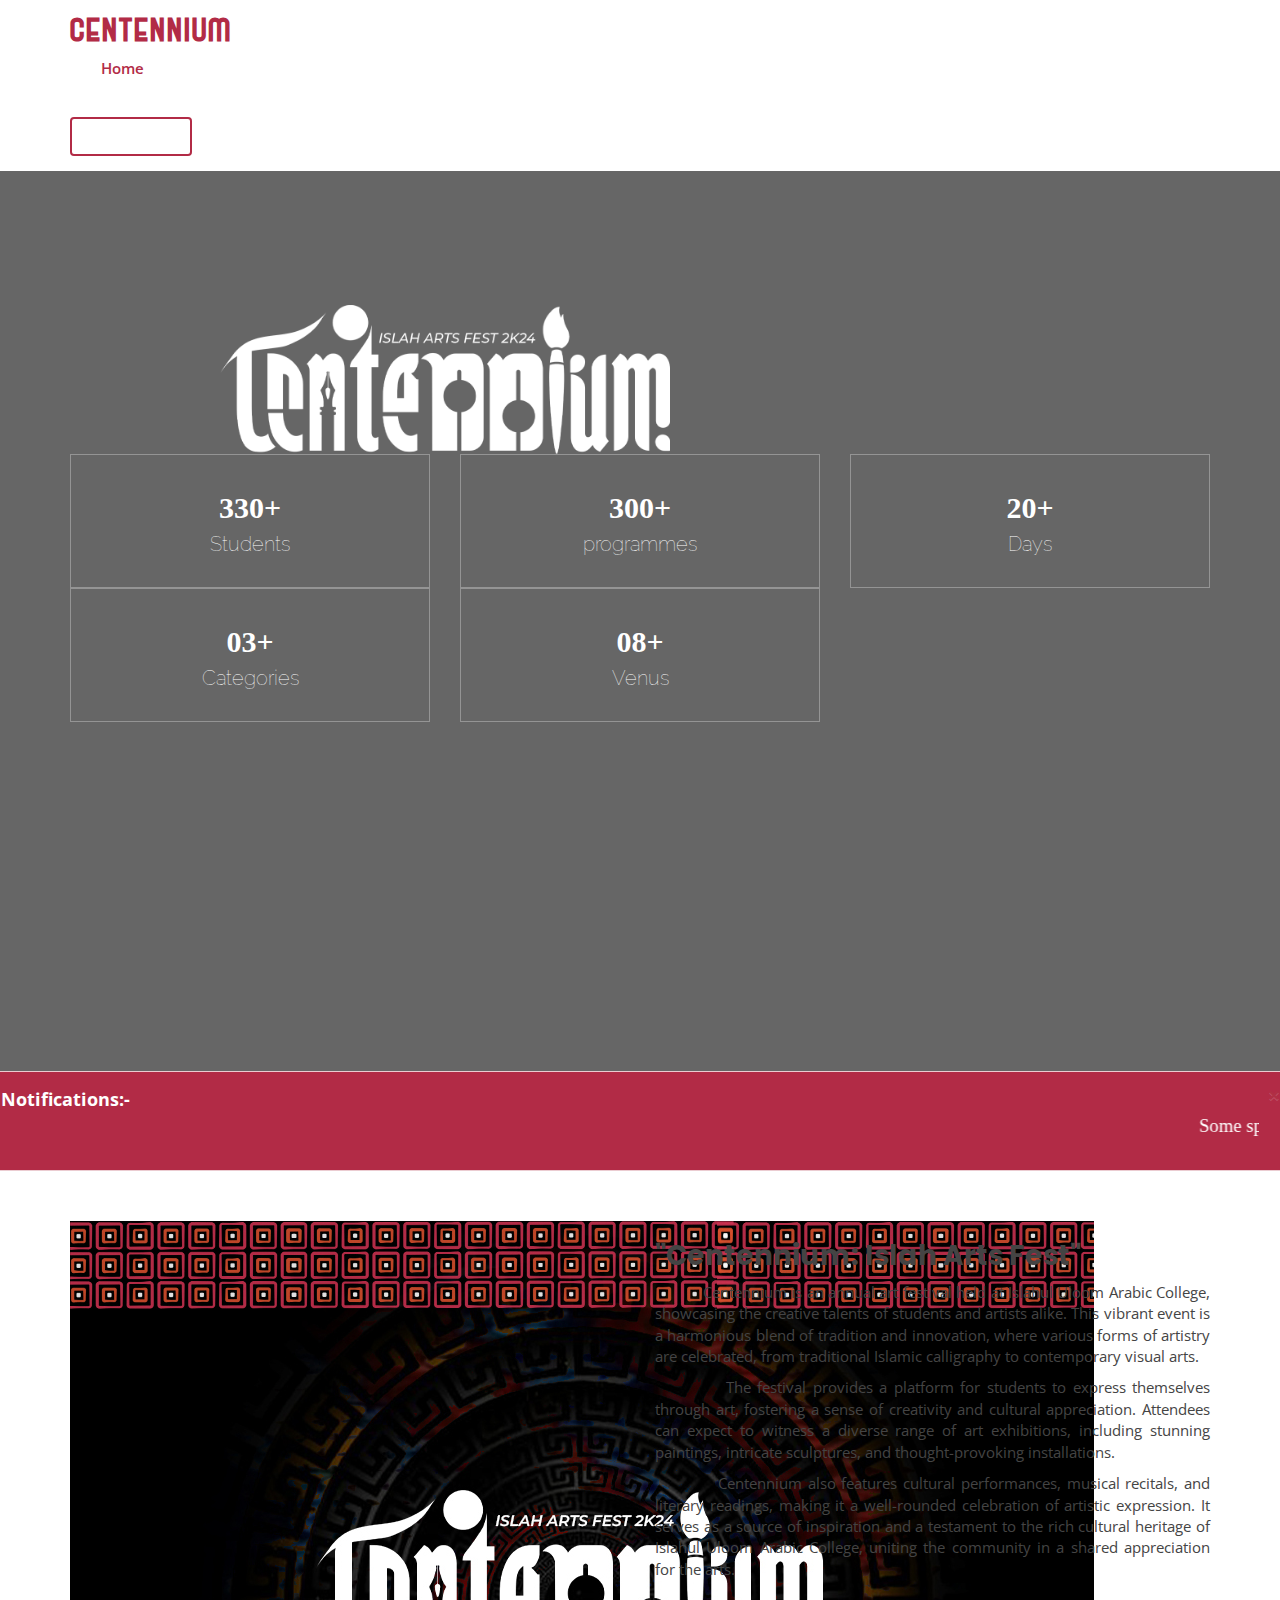
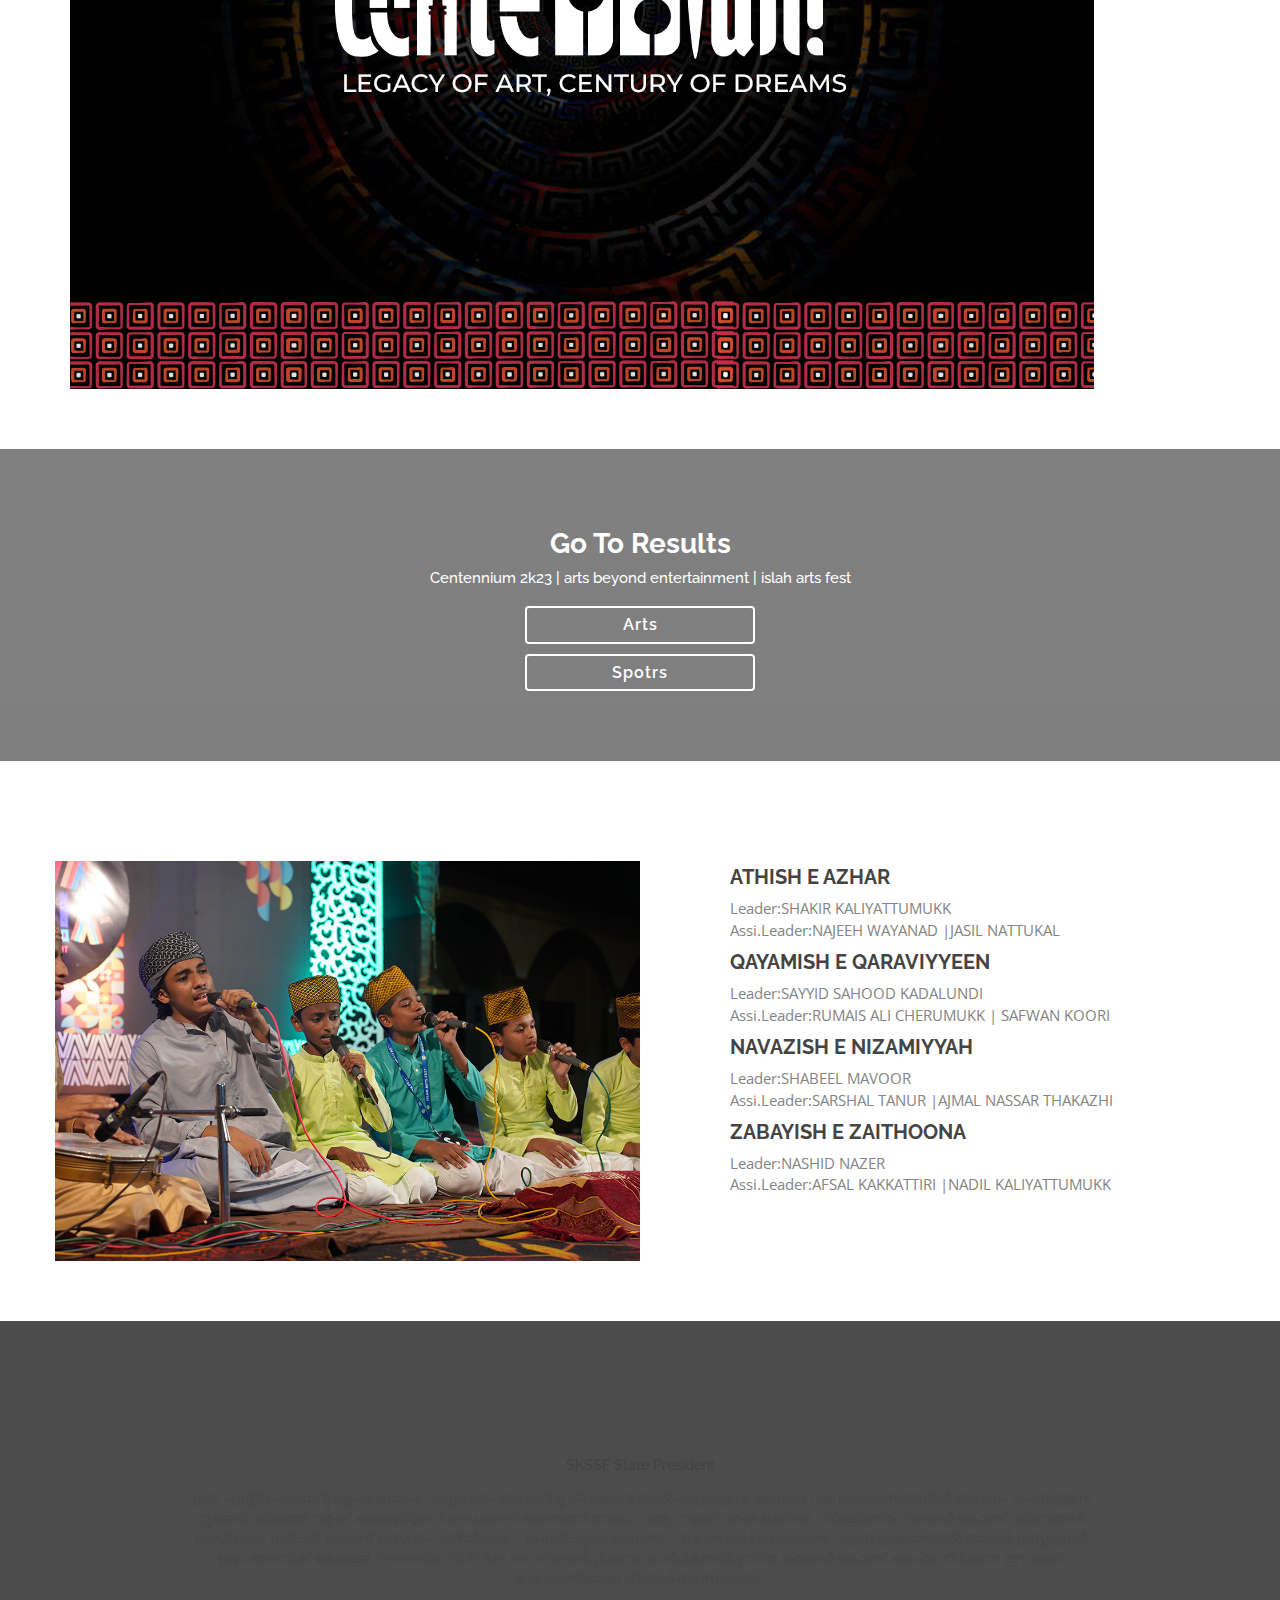
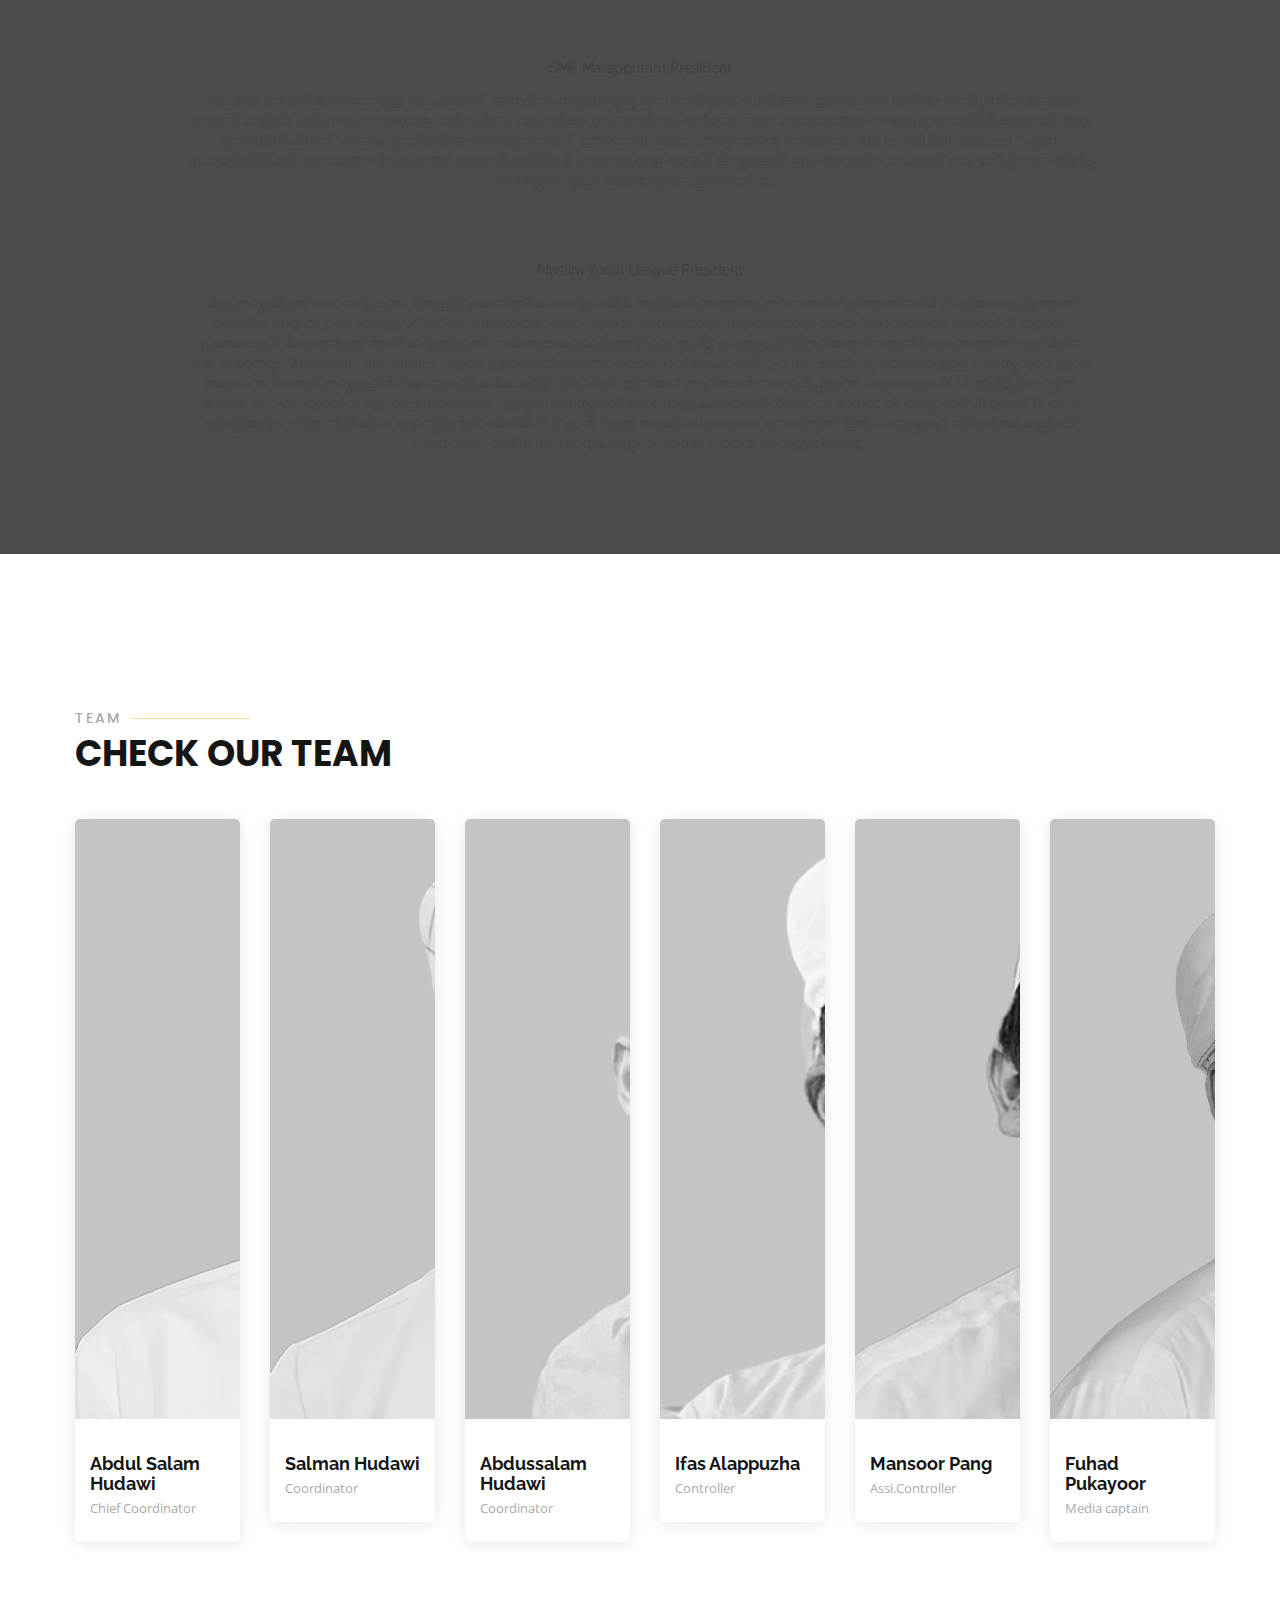
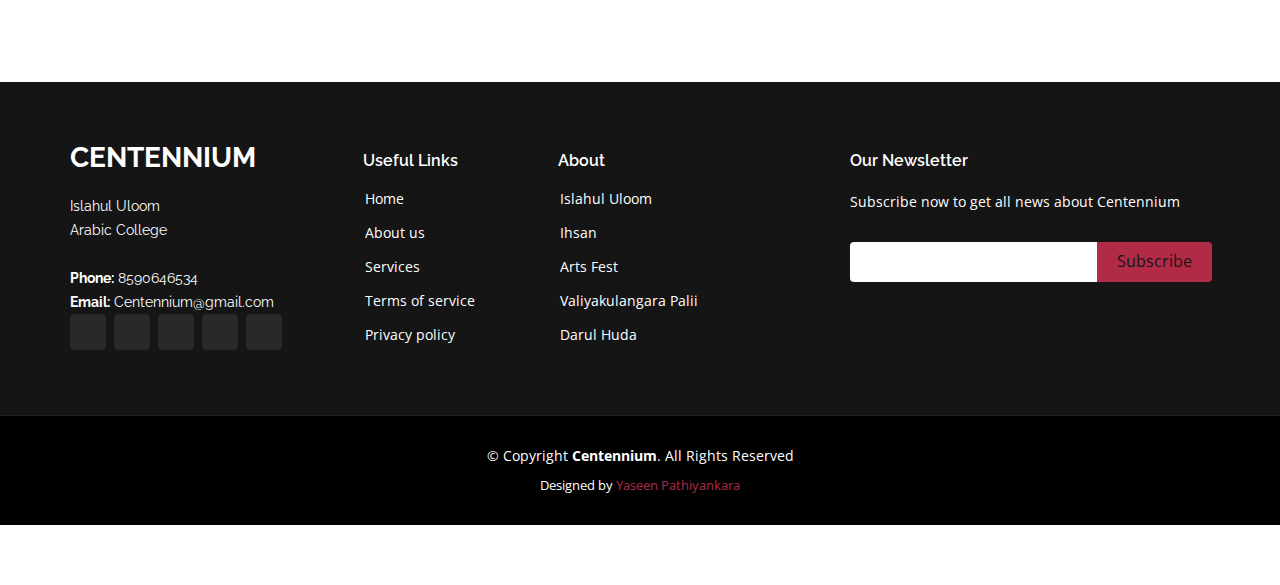
==== index.html @ eb78fa75 "1st" ====
<!DOCTYPE html>
<html lang="en">

<head>
  <meta charset="utf-8">
  <meta content="width=device-width, initial-scale=1.0" name="viewport">

  <title>Centennium 2k24</title>
  <meta content="" name="description">
  <meta content="" name="keywords">

  <!-- Favicons -->
  <link href="icon/logo.png" rel="icon">
  <link href="assets/img/apple-touch-icon.png" rel="apple-touch-icon">

  <!-- Google Fonts -->
  <link href="https://fonts.googleapis.com/css?family=Open+Sans:300,300i,400,400i,600,600i,700,700i|Raleway:300,300i,400,400i,500,500i,600,600i,700,700i|Poppins:300,300i,400,400i,500,500i,600,600i,700,700i" rel="stylesheet">

  <!-- Vendor CSS Files -->
  <link href="assets/vendor/aos/aos.css" rel="stylesheet">
  <link href="assets/vendor/bootstrap/css/bootstrap.min.css" rel="stylesheet">
  <link href="assets/vendor/bootstrap-icons/bootstrap-icons.css" rel="stylesheet">
  <link href="assets/vendor/boxicons/css/boxicons.min.css" rel="stylesheet">
  <link href="assets/vendor/glightbox/css/glightbox.min.css" rel="stylesheet">
  <link href="assets/vendor/remixicon/remixicon.css" rel="stylesheet">
  <link href="assets/vendor/swiper/swiper-bundle.min.css" rel="stylesheet">
  <link href="//netdna.bootstrapcdn.com/bootstrap/3.2.0/css/bootstrap.min.css" rel="stylesheet" id="bootstrap-css">

  <!-- Template Main CSS File -->
  <link href="assets/css/style.css" rel="stylesheet">



    <!-- Favicons -->
    <link href="icon/logo.png" rel="icon">
    <link href="assets/img/apple-touch-icon.png" rel="apple-touch-icon">
  
    <!-- Google Fonts -->
    <link href="https://fonts.googleapis.com/css?family=Open+Sans:300,300i,400,400i,600,600i,700,700i|Raleway:300,300i,400,400i,500,500i,600,600i,700,700i|Poppins:300,300i,400,400i,500,500i,600,600i,700,700i" rel="stylesheet">
  
    <!-- Vendor CSS Files -->
    <link href="assets/vendor/aos/aos.css" rel="stylesheet">
    <link href="assets/vendor/bootstrap/css/bootstrap.min.css" rel="stylesheet">
    <link href="assets/vendor/bootstrap-icons/bootstrap-icons.css" rel="stylesheet">
    <link href="assets/vendor/boxicons/css/boxicons.min.css" rel="stylesheet">
    <link href="assets/vendor/glightbox/css/glightbox.min.css" rel="stylesheet">
    <link href="assets/vendor/remixicon/remixicon.css" rel="stylesheet">
    <link href="assets/vendor/swiper/swiper-bundle.min.css" rel="stylesheet">
  
    <!-- Template Main CSS File -->
    <link href="assets/css/style.css" rel="stylesheet">



 

  <!-- =======================================================
  * Template Name: Gp
  * Updated: Sep 18 2023 with Bootstrap v5.3.2
  * Template URL: https://bootstrapmade.com/gp-free-multipurpose-html-bootstrap-template/
  * Author: BootstrapMade.com
  * License: https://bootstrapmade.com/license/
  ======================================================== -->
</head>

<body>

  <!-- ======= Header ======= -->
  <header id="header" class="fixed-top ">
    <div class="container d-flex align-items-center justify-content-lg-between">

      <h1 class="logo me-auto me-lg-0"><a href="index.html">centennium<span></span></a></h1>
      <!-- Uncomment below if you prefer to use an image logo -->
      <!-- <a href="index.html" class="logo me-auto me-lg-0"><img src="assets/img/logo.png" alt="" class="img-fluid"></a>-->

      <nav id="navbar" class="navbar order-last order-lg-0">
        <ul>
          <li><a class="nav-link scrollto active" href="#hero">Home</a></li>
          <li><a class="nav-link scrollto" href="#about">About</a></li>
          <li><a class="nav-link scrollto "  href="">Gallery</a></li><!-- ======= gallery for/index.html ======= -->
          <li><a class="nav-link scrollto" href="">News</a></li><!-- ======= news.html ======= -->
          <li class="dropdown"><a href="#"><span>Documents</span> <i class="bi bi-chevron-down"></i></a>
            <ul>
              
              <li><a href="doc/ISLAH ARTS FEST BY LAW 2023.pdf" download="">ISLAH ARTS FEST BY LAW</a></li>
              <li><a href="doc/ISLAH ARTS FEST CONCEPT NOTE 636.pdf" download="">ISLAH ARTS FEST CONCEPT NOTE</a></li>
              <li><a href="doc/BIDAYA FINAL PROGRAMME.pdf" download="">BIDAYA FINAL PROGRAMME</a></li>
              <li><a href="doc/UOOLA FINAL PROGRAMME.pdf" download="">UOOLA FINAL PROGRAMME</a></li>
              <li><a href="doc/THANIYA FINAL PROGRAMME.pdf" download="">THANIYA FINAL PROGRAMME</a></li>
              <li><a href="doc/ALIYA FINAL PROGRAMME.pdf" download="">ALIYA FINAL PROGRAMME</a></li>
              <li><a href="doc/REGISTRATION.pdf" download="">REGISTRATION</a></li>
              <li><a href="doc/KULLIYYA.pdf" download="">KULLIYYA</a></li>
              <li><a href="doc/GROUP GATHERING TIME .pdf" download="">GROUP GATHERING TIME</a></li>
              <li><a href="doc/TIMELINE.pdf" download="">TIMELINE</a></li>
              <li><a href="doc/ITEM TOPICS.pdf" download="">ITEM TOPICS</a></li>
              <li><a href="doc/NON STAGE FINAL.pdf" download="">NON STAGE FINAL</a></li>
            </ul>
          </li>
          <li><a class="nav-link scrollto" href="status.html">Status video</a></li><!-- ======= status.html ======= -->
        </ul>
        <i class="bi bi-list mobile-nav-toggle"></i>
      </nav><!-- .navbar -->

      <a href="https://youtube.com/@Ihsaniuac?si=2oRaqIThjmjbIt4H" class="get-started-btn scrollto">Go To Live</a>

    
    </div>
  </header><!-- End Header -->

  <!-- ======= Hero Section ======= -->
  <section id="hero" class="d-flex align-items-center justify-content-center">
    <div class="container" data-aos="fade-up">

      <div class="row justify-content-center" data-aos="fade-up" data-aos-delay="150">
        <div class="col-xl-6 col-lg-8 col-xl-8">
          <img style="width: 60%;" src="icon/flag white.png" alt="">
        </div>
      </div>

      <div class="row gy-4 mt-5 justify-content-center" data-aos="zoom-in" data-aos-delay="250">
        <div class="col-xl-2 col-md-4">
          <div class="icon-box">
            <i class="ri-database-2-line"></i>
            <h2><a href="">330+ </a></h2>
            <h3><a href="">Students</a></h3>
          </div>
        </div>
        
        <div class="col-xl-2 col-md-4">
          <div class="icon-box">
            <i class="ri-bar-chart-box-line"></i>
            <h2><a href="">300+ </a></h2>
            <h3><a href="">programmes</a></h3>
          </div>
        </div>
        <div class="col-xl-2 col-md-4">
          <div class="icon-box">
            <i class="ri-calendar-todo-line"></i>
            <h2><a href="">20+ </a></h2>
            <h3><a href="">Days</a></h3>
          </div>
        </div>
        <div class="col-xl-2 col-md-4">
          <div class="icon-box">
            <i class="ri-paint-brush-line"></i>
            <h2><a href="">03+ </a></h2>
            <h3><a href="">Categories</a></h3>
          </div>
        </div>
        
        <div class="col-xl-2 col-md-4">
          <div class="icon-box">
            <i class="ri-store-line"></i>
            <h2><a href="">08+ </a></h2>
            <h3><a href="">Venus</a></h3>
          </div>
        </div>

      </div>
      

    </div>
  </section><!-- End Hero -->

  <div class="containr">
    <div class="row" style="height: 90px;">
    <div class="alert alert-danger alert-dismissible" role="alert" style="background-color: #b22b46;height: 100px;">
    <button type="button" onclick="this.parentNode.parentNode.removeChild(this.parentNode);" class="close" data-dismiss="alert"><span aria-hidden="true">×</span><span class="sr-only">Close</span></button>
    <strong style="color: #fff; font-size: 18px;"><i class="fa fa-warning"></i>Notifications:-</strong>
     <marquee><p style="font-family: mon; font-size: 14pt;color: #fff;">Some sports programme results are published. &nbsp;&nbsp;&nbsp;&nbsp;&nbsp;&nbsp;&nbsp;&nbsp;&nbsp;&nbsp;&nbsp;&nbsp;&nbsp;&nbsp;&nbsp;Registered programs updated. Reregistration Link will get soon!</p></marquee>
  </div>
    </div>
  </div>







    <!-- ======= About Section ======= -->
    
    <section id="about" class="about">
      <div class="container" data-aos="fade-up">

        <div class="row">
          <div class="col-lg-6 order-1 order-lg-2" data-aos="fade-left" data-aos-delay="100">
            <img src="assets/img/about.jpg" class="img-fluid" alt="">
          </div>
          <div class="col-lg-6 pt-4 pt-lg-0 order-2 order-lg-1 content" data-aos="fade-right" data-aos-delay="100">
            <h3>"Centennium: islah arts fest"</h3>
            <p class="caab">&nbsp;&nbsp;&nbsp;&nbsp;&nbsp;&nbsp;&nbsp;&nbsp;&nbsp;&nbsp;&nbsp;Centennium is an annual art festival held at Islahul Uloom Arabic College, showcasing the creative talents of students and artists alike. This vibrant event is a harmonious blend of tradition and innovation, where various forms of artistry are celebrated, from traditional Islamic calligraphy to contemporary visual arts.</p>
            <p class="caab">&nbsp;&nbsp;&nbsp;&nbsp;&nbsp;&nbsp;&nbsp;&nbsp;&nbsp;&nbsp;&nbsp;The festival provides a platform for students to express themselves through art, fostering a sense of creativity and cultural appreciation. Attendees can expect to witness a diverse range of art exhibitions, including stunning paintings, intricate sculptures, and thought-provoking installations.</p>
            <p class="caab">&nbsp;&nbsp;&nbsp;&nbsp;&nbsp;&nbsp;&nbsp;&nbsp;&nbsp;&nbsp;&nbsp;Centennium also features cultural performances, musical recitals, and literary readings, making it a well-rounded celebration of artistic expression. It serves as a source of inspiration and a testament to the rich cultural heritage of Islahul Uloom Arabic College, uniting the community in a shared appreciation for the arts.





            </p>
          </div>
        </div>

      </div>
    </section><!-- End About Section -->

    <!-- ======= Cta Section ======= -->
    <section id="cta" class="cta">
      <div class="container" data-aos="zoom-in">

        <div class="text-center">
          <h3>Go To Results</h3>
          <h6 style="font-size: 15px;color: #fff;"> Centennium 2k23 | arts beyond entertainment | islah arts fest</p>
         <a href="" class="cta-btn" style="width: 230px;">arts</a><!-- ======= art.html ======= -->
         <br>
         <a href="" class="cta-btn"style="width: 230px;">spotrs</a><!-- ======= sports.html ======= -->

         
        </div>

      </div>
    </section><!-- End Cta Section -->

    

    <!-- ======= Features Section ======= -->
    <section id="features" class="features">
      <div class="container" data-aos="fade-up">

        <div class="row">
          <div class="image col-lg-6" style='background-image: url("assets/img/features.jpg");' data-aos="fade-right"></div>
          <div class="col-lg-6" data-aos="fade-left" data-aos-delay="100">
            <div class="icon-box mt-5 mt-lg-0" data-aos="zoom-in" data-aos-delay="150">
              <i class="bx bx-cube-alt"></i>
              <h4>ATHISH E AZHAR </h4>
              <p>Leader:SHAKIR KALIYATTUMUKK 
                <br>
                Assi.Leader:NAJEEH WAYANAD |JASIL NATTUKAL
              </p>
            </div>
            <div class="icon-box mt-5" data-aos="zoom-in" data-aos-delay="150">
              <i class="bx bx-cube-alt"></i>
              <h4>QAYAMISH E QARAVIYYEEN
              </h4>
              <p>Leader:SAYYID SAHOOD KADALUNDI
                <br>
                Assi.Leader:RUMAIS ALI CHERUMUKK  | SAFWAN KOORI
              </p>
            </div>
            <div class="icon-box mt-5" data-aos="zoom-in" data-aos-delay="150">
              <i class="bx bx-cube-alt"></i>
              <h4>NAVAZISH E NIZAMIYYAH</h4>
              <p>Leader:SHABEEL MAVOOR 
                <br>
                Assi.Leader:SARSHAL TANUR  |AJMAL NASSAR THAKAZHI
              </p>
            </div>
            <div class="icon-box mt-5" data-aos="zoom-in" data-aos-delay="150">
              <i class="bx bx-cube-alt"></i>
              <h4> ZABAYISH E ZAITHOONA 
              </h4>
              <p>Leader:NASHID NAZER 
                <br>
                Assi.Leader:AFSAL KAKKATTIRI  |NADIL KALIYATTUMUKK
              </p>
            </div>
          </div>
        </div>

      </div>
    </section><!-- End Features Section -->

  

  

   
    <section id="testimonials" class="testimonials">
      <div class="container" data-aos="zoom-in">

        <div class="testimonials-slider swiper" data-aos="fade-up" data-aos-delay="100">
          <div class="swiper-wrapper">

            <div class="swiper-slide">
              <div class="testimonial-item">
                <img src="assets/img/testimonials/testimonials-1.jpg" class="testimonial-img" alt="">
                <h3>Panakkad Sayyid Hameedali Shihab Thangal</h3>
                <h4>SKSSF State President</h4>
                <p class="qqq">
                  <i class="bx bxs-quote-alt-left quote-icon-left qqq"></i>
                  ഇത് എൻ്റർടൈന്മെൻ്റുകളുടെ ലോകം. എല്ലാവരും ആസ്വദിച്ചു ജീവിക്കാൻ 
                  താൽപര്യപ്പെടുന്നു. കേവലം വിനോദാഭാസങ്ങളിൽ ആനന്ദം കണ്ടെത്തുന്ന 
                  ന്യൂജെൻ കാലത്ത് നമുക്ക് കലകളിലൂടെ Entertainment കണ്ടെത്തിയാലോ. 
                  വരൂ, നമുക്ക് വാക്കു കൊണ്ട് . വാളോങ്ങാം, വരകൾ കൊണ്ട് വർണങ്ങൾ 
                  പെയ്യിക്കാം, വരികൾ കൊണ്ട് വസന്തം വിരിയിക്കാം.... ലഹരികളുടെ കാലത്ത്, 
                  "Arts beyond Entertainment" എന്ന പ്രമേയത്തിൽ താനൂർ ഇസ്ലാഹുൽ ഉലൂം അറബിക് 
                  കോളേജ് 'Centennium 2K23 Arts fest' സംഘടിപ്പിക്കുന്നു. ധാർമികതയിലൂന്നിയ കലകൾ 
                  കൊണ്ട് കലഹം തീർക്കുന്ന ഈ കലാ മാമാങ്കത്തിലേക്കു  നിങ്ങൾക്കും സ്വാഗതം



                  <i class="bx bxs-quote-alt-right quote-icon-right"></i>
                </p>
              </div>
            </div><!-- End testimonial item -->

            <div class="swiper-slide">
              <div class="testimonial-item">
                <img src="assets/img/testimonials/testimonials-2.jpg" class="testimonial-img" alt="">
                <h3>Panakkad Sayyid Rasheedali Shihab Thangal</h3>
                <h4>SMF Malappuram President</h4>
                <p class="qqq">
                  <i class="bx bxs-quote-alt-left quote-icon-left qqq"></i>
                   കലകൾ അധാർമികതയോടുള്ള കലഹമാണ്. അനുദിനം
                   സമൂഹം മൂല്യച്യുതി നേരിട്ടുകൊണ്ടിരിക്കുന്ന ഇക്കാലത്ത് ധാർമികതയിലൂന്നിയ 
                   കലകൾ കൊണ്ട് മാത്രമേ പരിഹാരം സാധ്യമാകൂ.
വരികൾക്കും വരകൾക്കും വാക്കുകൾക്കും തനിമയും സദാചാരമൂല്യങ്ങളും നഷ്ടപ്പെട്ടു കൊണ്ടിരിക്കുമ്പോൾ 
അവ പുനരുജീവിപ്പിക്കൽ  കാലഘട്ടത്തിന്റെ അനിവാര്യതയാണ്. 
ഈയൊരു ചരിത്ര ദൗത്യത്തിന്റെ ഭാഗമായി, “Arts beyond Entertainiment “ എന്ന പ്രമേയത്തിൽ 
 മത വൈജ്ഞാനിക രംഗത്ത് നൂറു വർഷത്തിന്റെ പാരമ്പര്യമുള്ള താനൂർ ഇസ്ലാഹുൽ ഉലൂം അറബിക് 
 കോളേജ് സംഘടിപ്പിക്കുന്ന  ആർട്സ്‌ ഫെസ്റ്റിന്
എല്ലാ വിധ ഭാവുകങ്ങളും നേരുന്നു...



                  <i class="bx bxs-quote-alt-right quote-icon-right"></i>
                </p>
              </div>
            </div><!-- End testimonial item -->

            <div class="swiper-slide">
              <div class="testimonial-item">
                <img src="assets/img/testimonials/testimonials-3.jpg" class="testimonial-img" alt="">
                <h3>Panakkad Sayyid Munavvarali Shihab Thangal</h3>
                <h4>Muslim Youth League President</h4>
                <p class="qqq">
                  <i class="bx bxs-quote-alt-left quote-icon-left qqq"></i>
                  കല ഇസ്ലാമിന്റെ സൗന്ദര്യമാണ്. മതപ്രബോധനത്തിനും 
                  സാമുദായിക സമുദ്ധാരണത്തിനും ഈ സൗന്ദര്യത്തെ നന്നായി 
                  ഉപയോഗപ്പെടുത്താൻ പണ്ഡിത സമൂഹം ഉണർന്നു പ്രവർത്തിക്കേണ്ട 
                  സമയമാണിത്. പുതിയ കാലത്തോടും സമൂഹത്തോടും സംവദിക്കാനുതകുന്ന 
                  തലത്തിൽ വളർന്ന പ്രബോധകർ കാലത്തിന്റെ അനിവാര്യതയാണ്. സമന്വയ 
                  കലാലയങ്ങളിലെ ആർട്സ് ഫെസ്റ്റുകൾ ഈയൊരു ദൗത്യനിർവഹണത്തിൽ വഹിക്കുന്ന 
                  പങ്ക് ചെറുതല്ല. "Arts beyond entertainment" എന്ന പ്രമേയത്തിൽ, 
                  മത വൈജ്ഞാനിക രംഗത്ത് നൂറു വർഷത്തിന്റെ പാരമ്പര്യമുള്ള, 
                  സമസ്തയുടെ പ്രഥമ സ്ഥാപനം താനൂർ ഇസ്ലാഹുൽ ഉലൂം അറബിക് കോളേജ് 
                  വിദ്യാർഥി യൂണിയൻ ഇഹ്സാൻ സംഘടിപ്പിക്കുന്ന Centennium-2K23 ആർട്സ് 
                  ഫെസ്റ്റിന് കാലിക സാഹചര്യത്തിൽ ഏറെ പ്രസക്തിയുണ്ട്. പ്രസ്തുത ഫെസ്റ്റിൻ്റെ 
                  ലോഗോ പ്രകാശനത്തിൽ ഞാനും ഭാഗമായി. ഒക്ടോബർ 20 മുതൽ 26 വരെ 
                  ഒരാഴ്ചയോളം നീണ്ടു നിൽക്കുന്ന ഫെസ്റ്റിൻ്റെ ഭാഗമായി 25 ബുധൻ ഉച്ചയ്ക്ക് നടക്കുന്ന 
                  Interaction സെഷനിൽ ഇൻശാ അല്ലാഹ് വിദ്യാർത്ഥികളുമായി സംവദിക്കും.
സർവ വിധ ഭാവുകങ്ങളും നേരുന്നു..
നാഥൻ അനുഗ്രഹിക്കട്ടെ,



                  <i class="bx bxs-quote-alt-right quote-icon-right"></i>
                </p>
              </div>
            </div><!-- End testimonial item -->

            
          </div>
          <div class="swiper-pagination"></div>
        </div>

      </div>
    </section><!-- End Testimonials Section -->

    <!-- ======= Team Section ======= -->
    <section id="team" class="team">
      <div class="container" data-aos="fade-up">

        <div class="section-title">
          <h2>Team</h2>
          <p>Check our Team</p>
        </div>

        <div class="row">

          <div class="col-lg-2 col-md-6 d-flex align-items-stretch">
            <div class="member" data-aos="fade-up" data-aos-delay="100">
              <div class="member-img">
                <img src="assets/img/team/team-1.jpg" class="img-fluid" alt="">
                <div class="social">
                  <a href="https://wa.me/+917558046547"><i class="bi bi-whatsapp"></i></a>
                  <a href="https://www.facebook.com/noufal.kodithodikha"><i class="bi bi-facebook"></i></a>
                  
                </div>
              </div>
              <div class="member-info">
                <h4>Abdul Salam Hudawi</h4>
                <span>Chief Coordinator</span>
              </div>
            </div>
          </div>

          <div class="col-lg-2 col-md-6 d-flex align-items-stretch">
            <div class="member" data-aos="fade-up" data-aos-delay="200">
              <div class="member-img">
                <img src="assets/img/team/team-2.jpg" class="img-fluid" alt="">
                <div class="social">
                  <a href="https://wa.me/+9198957 86166"><i class="bi bi-whatsapp"></i></a>
                  <a href=""><i class="bi bi-facebook"></i></a>
                 
                </div>
              </div>
              <div class="member-info">
                <h4>Salman Hudawi</h4>
                <span>Coordinator</span>
              </div>
            </div>
          </div>

          <div class="col-lg-2 col-md-6 d-flex align-items-stretch">
            <div class="member" data-aos="fade-up" data-aos-delay="300">
              <div class="member-img">
                <img src="assets/img/team/team-3.jpg" class="img-fluid" alt="">
                <div class="social">
                  <a href="https://wa.me/+9190725 19548"><i class="bi bi-whatsapp"></i></a>
                  <a href=""><i class="bi bi-facebook"></i></a>
                  
                </div>
              </div>
              <div class="member-info">
                <h4>Abdussalam Hudawi</h4>
                <span>Coordinator</span>
              </div>
            </div>
          </div>

          <div class="col-lg-2 col-md-6 d-flex align-items-stretch">
            <div class="member" data-aos="fade-up" data-aos-delay="400">
              <div class="member-img">
                <img src="assets/img/team/team-4.jpg" class="img-fluid" alt="">
                <div class="social">
                  <a href="https://wa.me/+919645393621"><i class="bi bi-whatsapp"></i></a>
                  <a href=""><i class="bi bi-facebook"></i></a>
                  
                </div>
              </div>
              <div class="member-info">
                <h4>Ifas Alappuzha</h4>
                <span>Controller</span>
              </div>
            </div>
          </div>
          <div class="col-lg-2 col-md-6 d-flex align-items-stretch">
            <div class="member" data-aos="fade-up" data-aos-delay="400">
              <div class="member-img">
                <img src="assets/img/team/team-5.jpg" class="img-fluid" alt="">
                <div class="social">
                  <a href="https://wa.me/+9180897 15551"><i class="bi bi-whatsapp"></i></a>
                  <a href="https://www.facebook.com/vajid.kodinhi?mibextid=ZbWKwL"><i class="bi bi-facebook"></i></a>
                  
                </div>
              </div>
              <div class="member-info">
                <h4>Mansoor Pang </h4>
                <span>Assi.Controller</span>
              </div>
            </div>
          </div>
          <div class="col-lg-2 col-md-6 d-flex align-items-stretch">
            <div class="member" data-aos="fade-up" data-aos-delay="400">
              <div class="member-img">
                <img src="assets/img/team/team-6.jpg" class="img-fluid" alt="">
                <div class="social">
                  <a href="https://wa.me/+9162359 25715"><i class="bi bi-whatsapp"></i></a>
                  <a href="https://www.facebook.com/profile.php?id=100094163951214&mibextid=ZbWKwL"><i class="bi bi-facebook"></i></a>
                  
                </div>
              </div>
              <div class="member-info">
                <h4>Fuhad Pukayoor</h4>
                <span>Media captain</span>
              </div>
            </div>
          </div>

        </div>

      </div>
    </section><!-- End Team Section -->

    

  </main><!-- End #main -->

  <!-- ======= Footer ======= -->
  <section id="footerr" class="footerr">
  <footer id="footer">
    <div class="footer-top">
      <div class="container">
        <div class="row">

          <div class="col-lg-3 col-md-6">
            <div class="footer-info">
              <h3>Centennium<span></span></h3>
              <p>
                Islahul Uloom<br>
                Arabic College<br><br>
                <strong>Phone:</strong> 8590646534<br>
                <strong>Email:</strong> Centennium@gmail.com<br>
              </p>
              <div class="social-links mt-3">
                <a href="#" class="twitter"><i class="bx bxl-twitter"></i></a>
                <a href="#" class="facebook"><i class="bx bxl-facebook"></i></a>
                <a href="#" class="instagram"><i class="bx bxl-instagram"></i></a>
                <a href="#" class="google-plus"><i class="bx bxl-skype"></i></a>
                <a href="#" class="linkedin"><i class="bx bxl-linkedin"></i></a>
              </div>
            </div>
          </div>

          <div class="col-lg-2 col-md-6 footer-links">
            <h4>Useful Links</h4>
            <ul>
              <li><i class="bx bx-chevron-right"></i> <a href="#">Home</a></li>
              <li><i class="bx bx-chevron-right"></i> <a href="#">About us</a></li>
              <li><i class="bx bx-chevron-right"></i> <a href="#">Services</a></li>
              <li><i class="bx bx-chevron-right"></i> <a href="#">Terms of service</a></li>
              <li><i class="bx bx-chevron-right"></i> <a href="#">Privacy policy</a></li>
            </ul>
          </div>

          <div class="col-lg-3 col-md-6 footer-links">
            <h4>About</h4>
            <ul>
              <li><i class="bx bx-chevron-right"></i> <a href="#">Islahul Uloom</a></li>
              <li><i class="bx bx-chevron-right"></i> <a href="#">Ihsan</a></li>
              <li><i class="bx bx-chevron-right"></i> <a href="#">Arts Fest</a></li>
              <li><i class="bx bx-chevron-right"></i> <a href="#">Valiyakulangara Palii</a></li>
              <li><i class="bx bx-chevron-right"></i> <a href="#">Darul Huda</a></li>
            </ul>
          </div>

          <div class="col-lg-4 col-md-6 footer-newsletter">
            <h4>Our Newsletter</h4>
            <p>Subscribe now to get all news about Centennium</p>
            <form action="" method="post">
              <input type="email" name="email"><input type="submit" value="Subscribe">
            </form>

          </div>

        </div>
      </div>
    </div>

    <div class="container">
      <div class="copyright">
        &copy; Copyright <strong><span>Centennium</span></strong>. All Rights Reserved
      </div>
      <div class="credits">
        <!-- All the links in the footer should remain intact. -->
        <!-- You can delete the links only if you purchased the pro version. -->
        <!-- Licensing information: https://bootstrapmade.com/license/ -->
        <!-- Purchase the pro version with working PHP/AJAX contact form: https://bootstrapmade.com/gp-free-multipurpose-html-bootstrap-template/ -->
        Designed by <a href="https://wa.me/+918590646534">Yaseen Pathiyankara</a>
      </div>
    </div>
  </footer></section><!-- End Footer -->



  <!-- Vendor JS Files -->
  <script src="assets/vendor/purecounter/purecounter_vanilla.js"></script>
  <script src="assets/vendor/aos/aos.js"></script>
  <script src="assets/vendor/bootstrap/js/bootstrap.bundle.min.js"></script>
  <script src="assets/vendor/glightbox/js/glightbox.min.js"></script>
  <script src="assets/vendor/isotope-layout/isotope.pkgd.min.js"></script>
  <script src="assets/vendor/swiper/swiper-bundle.min.js"></script>
  <script src="assets/vendor/php-email-form/validate.js"></script>

  <!-- Template Main JS File -->
  <script src="assets/js/main.js"></script>

  <script src="REG ASS/js/jquery.js"></script>
        
        <!--modernizr.min.js-->
        <script src="https://cdnjs.cloudflare.com/ajax/libs/modernizr/2.8.3/modernizr.min.js"></script>
		
		<!--bootstrap.min.js-->
        <script src="REG ASS/js/bootstrap.min.js"></script>
		
		<!-- bootsnav js -->
		<script src="REG ASS/js/bootsnav.js"></script>
		
		<!-- jquery.sticky.js -->
		<script src="REG ASS/js/jquery.sticky.js"></script>
		
		<!-- for progress bar start-->

		<!-- progressbar js -->
		<script src="REG ASS/js/progressbar.js"></script>

		<!-- appear js -->
		<script src="REG ASS/js/jquery.appear.js"></script>

		<!-- for progress bar end -->

		<!--owl.carousel.js-->
        <script src="REG ASS/js/owl.carousel.min.js"></script>


		<script src="https://cdnjs.cloudflare.com/ajax/libs/jquery-easing/1.4.1/jquery.easing.min.js"></script>
		
        
        <!--Custom JS-->
        <script src="REG ASS/js/custom.js"></script>

  

</body>

</html>
---- assets/css/style.css ----
/**
* Template Name: Gp
* Updated: Sep 18 2023 with Bootstrap v5.3.2
* Template URL: https://bootstrapmade.com/gp-free-multipurpose-html-bootstrap-template/
* Author: BootstrapMade.com
* License: https://bootstrapmade.com/license/
*/

/*--------------------------------------------------------------
# General
--------------------------------------------------------------*/
body {
  font-family: "Open Sans", sans-serif;
  color: #444444;
}
@font-face {
  font-family: gx;
  src: url(font/GOXAC-GOXAC-Regular.otf);
}
@font-face {
  font-family: ssony;
  src: url(font/Supersonic\ Rocketship.ttf);
}
@font-face {
  font-family: mon;
  src: url(font/Montserrat-Regular.ttf);
}
@font-face {
  font-family: anek;
  src: url(font/AnekMalayalam-SemiBold.ttf);
}

a {
  color: #b22b46;
  text-decoration: none;
}

a:hover {
  color: #ffd584;
  text-decoration: none;
}

h1,
h2,
h3,
h4,
h5,
h6 {
  font-family: "Raleway", sans-serif;
}

/*--------------------------------------------------------------
# Back to top button
--------------------------------------------------------------*/
.back-to-top {
  position: fixed;
  visibility: hidden;
  opacity: 0;
  right: 15px;
  bottom: 15px;
  z-index: 996;
  background: #b22b46;
  width: 40px;
  height: 40px;
  border-radius: 4px;
  transition: all 0.4s;
}

.back-to-top i {
  font-size: 28px;
  color: #151515;
  line-height: 0;
}

.back-to-top:hover {
  background: #151515;
}

.back-to-top:hover i {
  color: #b22b46;
}

.back-to-top.active {
  visibility: visible;
  opacity: 1;
}

/*--------------------------------------------------------------
# Preloader
--------------------------------------------------------------*/
#preloader {
  position: fixed;
  top: 0;
  left: 0;
  right: 0;
  bottom: 0;
  z-index: 9999;
  overflow: hidden;
  background: #151515;
}

#preloader:before {
  content: "";
  position: fixed;
  top: calc(50% - 0px);
  left: calc(50% - 30px);
  border: 6px solid #b22b46;
  border-top-color: #151515;
  border-bottom-color: #151515;
  border-radius: 50%;
  width: 60px;
  height: 60px;
  animation: animate-preloader 1s linear ;
}

@keyframes animate-preloader {
  0% {
    transform: rotate(0deg);
  }

  100% {
    transform: rotate(360deg);
  }
}

/*--------------------------------------------------------------
# Disable aos animation delay on mobile devices
--------------------------------------------------------------*/
@media screen and (max-width: 768px) {
  [data-aos-delay] {
    transition-delay: 0 !important;
  }
}

/*--------------------------------------------------------------
# Header
--------------------------------------------------------------*/
#header {
  transition: all 0.5s;
  z-index: 997;
  padding: 15px 0;
}

#header.header-scrolled,
#header.header-inner-pages {
  background: rgba(0, 0, 0, 0.8);
}

#header .logo {
  font-size: 32px;
  margin: 0;
  padding: 0;
  line-height: 1;
  font-weight: 700;
  letter-spacing: 2px;
  text-transform: capitalize;
  font-family: gx;
  text-transform: uppercase;
}

#header .logo a {
  color: #b22b46;
}

#header .logo a span {
  color: #b22b46;
}

#header .logo img {
  max-height: 40px;
}

/*--------------------------------------------------------------
#  Get Startet Button
--------------------------------------------------------------*/
.get-started-btn {
  color: #fff;
  border-radius: 4px;
  padding: 7px 25px 8px 25px;
  white-space: nowrap;
  transition: 0.3s;
  font-size: 14px;
  display: inline-block;
  border: 2px solid #b22b46;
}

.get-started-btn:hover {
  background: #ffbb38;
  color: #343a40;
}

@media (max-width: 992px) {
  .get-started-btn {
    padding: 7px 20px 8px 20px;
    margin-right: 15px;
  }
}

/*--------------------------------------------------------------
# Navigation Menu
--------------------------------------------------------------*/
/**
* Desktop Navigation 
*/
.navbar {
  padding: 0;
}

.navbar ul {
  margin: 0;
  padding: 0;
  display: flex;
  list-style: none;
  align-items: center;
}

.navbar li {
  position: relative;
}

.navbar a,
.navbar a:focus {
  display: flex;
  align-items: center;
  justify-content: space-between;
  padding: 10px 0 10px 30px;
  font-size: 15px;
  font-weight: 600;
  color: #fff;
  white-space: nowrap;
  transition: 0.3s;
}

.navbar a i,
.navbar a:focus i {
  font-size: 12px;
  line-height: 0;
  margin-left: 5px;
}

.navbar a:hover,
.navbar .active,
.navbar .active:focus,
.navbar li:hover>a {
  color: #b22b46;
}

.navbar .dropdown ul {
  display: block;
  position: absolute;
  left: 14px;
  top: calc(100% + 30px);
  margin: 0;
  padding: 10px 0;
  z-index: 99;
  opacity: 0;
  visibility: hidden;
  background: #fff;
  box-shadow: 0px 0px 30px rgba(127, 137, 161, 0.25);
  transition: 0.3s;
}

.navbar .dropdown ul li {
  min-width: 200px;
}

.navbar .dropdown ul a {
  padding: 10px 20px;
  font-size: 14px;
  text-transform: none;
  color: #151515;
  font-weight: 400;
}

.navbar .dropdown ul a i {
  font-size: 12px;
}

.navbar .dropdown ul a:hover,
.navbar .dropdown ul .active:hover,
.navbar .dropdown ul li:hover>a {
  background-color: #b22b46;
}

.navbar .dropdown:hover>ul {
  opacity: 1;
  top: 100%;
  visibility: visible;
}

.navbar .dropdown .dropdown ul {
  top: 0;
  left: calc(100% - 30px);
  visibility: hidden;
}

.navbar .dropdown .dropdown:hover>ul {
  opacity: 1;
  top: 0;
  left: 100%;
  visibility: visible;
}

@media (max-width: 1366px) {
  .navbar .dropdown .dropdown ul {
    left: -90%;
  }

  .navbar .dropdown .dropdown:hover>ul {
    left: -100%;
  }
}

/**
* Mobile Navigation 
*/
.mobile-nav-toggle {
  color: #fff;
  font-size: 28px;
  cursor: pointer;
  display: none;
  line-height: 0;
  transition: 0.5s;
}

@media (max-width: 991px) {
  .mobile-nav-toggle {
    display: block;
  }

  .navbar ul {
    display: none;
  }
}

.navbar-mobile {
  position: fixed;
  overflow: hidden;
  top: 0;
  right: 0;
  left: 0;
  bottom: 0;
  background: rgba(0, 0, 0, 0.9);
  transition: 0.3s;
  z-index: 999;
}

.navbar-mobile .mobile-nav-toggle {
  position: absolute;
  top: 15px;
  right: 15px;
}

.navbar-mobile ul {
  display: block;
  position: absolute;
  top: 55px;
  right: 15px;
  bottom: 15px;
  left: 15px;
  padding: 10px 0;
  background-color: #fff;
  overflow-y: auto;
  transition: 0.3s;
}

.navbar-mobile a,
.navbar-mobile a:focus {
  padding: 10px 20px;
  font-size: 15px;
  color: #151515;
}

.navbar-mobile a:hover,
.navbar-mobile .active,
.navbar-mobile li:hover>a {
  color: #151515;
  background-color: #b22b46;
}

.navbar-mobile .getstarted,
.navbar-mobile .getstarted:focus {
  margin: 15px;
}

.navbar-mobile .dropdown ul {
  position: static;
  display: none;
  margin: 10px 20px;
  padding: 10px 0;
  z-index: 99;
  opacity: 1;
  visibility: visible;
  background: #fff;
  box-shadow: 0px 0px 30px rgba(127, 137, 161, 0.25);
}

.navbar-mobile .dropdown ul li {
  min-width: 200px;
}

.navbar-mobile .dropdown ul a {
  padding: 10px 20px;
  color: #151515;
}

.navbar-mobile .dropdown ul a i {
  font-size: 12px;
}

.navbar-mobile .dropdown ul a:hover,
.navbar-mobile .dropdown ul .active:hover,
.navbar-mobile .dropdown ul li:hover>a {
  background-color: #b22b46;
}

.navbar-mobile .dropdown>.dropdown-active {
  display: block;
}
.navbarr {
  padding: 0;
}

.navbarr ul {
  margin: 0;
  padding: 0;
  display: flex;
  list-style: none;
  align-items: center;
}

.navbarr li {
  position: relative;
}

.navbarr a,
.navbarr a:focus {
  display: flex;
  align-items: center;
  justify-content: space-between;
  padding: 10px 0 10px 30px;
  font-size: 15px;
  font-weight: 600;
  color: #fff;
  white-space: nowrap;
  transition: 0.3s;
}

.navbarr a i,
.navbarr a:focus i {
  font-size: 12px;
  line-height: 0;
  margin-left: 5px;
}

.navbarr a:hover,
.navbarr .active,
.navbarr .active:focus,
.navbarr li:hover>a {
  color: #b22b46;
}

.navbarr .dropdown ul {
  display: block;
  position: absolute;
  left: 14px;
  top: calc(100% + 30px);
  margin: 0;
  padding: 10px 0;
  z-index: 99;
  opacity: 0;
  visibility: hidden;
  background: #fff;
  box-shadow: 0px 0px 30px rgba(127, 137, 161, 0.25);
  transition: 0.3s;
}

.navbarr .dropdown ul li {
  min-width: 200px;
}

.navbarr .dropdown ul a {
  padding: 10px 20px;
  font-size: 14px;
  text-transform: none;
  color: #151515;
  font-weight: 400;
}

.navbarr .dropdown ul a i {
  font-size: 12px;
}

.navbarr .dropdown ul a:hover,
.navbarr .dropdown ul .active:hover,
.navbarr .dropdown ul li:hover>a {
  background-color: #b22b46;
}

.navbar .dropdown:hover>ul {
  opacity: 1;
  top: 100%;
  visibility: visible;
}

.navbar .dropdown .dropdown ul {
  top: 0;
  left: calc(100% - 30px);
  visibility: hidden;
}

.navbar .dropdown .dropdown:hover>ul {
  opacity: 1;
  top: 0;
  left: 100%;
  visibility: visible;
}

@media (max-width: 1366px) {
  .navbar .dropdown .dropdown ul {
    left: -90%;
  }

  .navbar .dropdown .dropdown:hover>ul {
    left: -100%;
  }
}

/**
* Mobile Navigation 
*/
.mobile-nav-toggle {
  color: #fff;
  font-size: 28px;
  cursor: pointer;
  display: none;
  line-height: 0;
  transition: 0.5s;
}

@media (max-width: 991px) {
  .mobile-nav-toggle {
    display: block;
  }

  .navbar ul {
    display: none;
  }
}

.navbar-mobile {
  position: fixed;
  overflow: hidden;
  top: 0;
  right: 0;
  left: 0;
  bottom: 0;
  background: rgba(0, 0, 0, 0.9);
  transition: 0.3s;
  z-index: 999;
}

.navbar-mobile .mobile-nav-toggle {
  position: absolute;
  top: 15px;
  right: 15px;
}

.navbar-mobile ul {
  display: block;
  position: absolute;
  top: 55px;
  right: 15px;
  bottom: 15px;
  left: 15px;
  padding: 10px 0;
  background-color: #fff;
  overflow-y: auto;
  transition: 0.3s;
}

.navbar-mobile a,
.navbar-mobile a:focus {
  padding: 10px 20px;
  font-size: 15px;
  color: #151515;
}

.navbar-mobile a:hover,
.navbar-mobile .active,
.navbar-mobile li:hover>a {
  color: #151515;
  background-color: #b22b46;
}

.navbar-mobile .getstarted,
.navbar-mobile .getstarted:focus {
  margin: 15px;
}

.navbar-mobile .dropdown ul {
  position: static;
  display: none;
  margin: 10px 20px;
  padding: 10px 0;
  z-index: 99;
  opacity: 1;
  visibility: visible;
  background: #fff;
  box-shadow: 0px 0px 30px rgba(127, 137, 161, 0.25);
}

.navbar-mobile .dropdown ul li {
  min-width: 200px;
}

.navbar-mobile .dropdown ul a {
  padding: 10px 20px;
  color: #151515;
}

.navbar-mobile .dropdown ul a i {
  font-size: 12px;
}

.navbar-mobile .dropdown ul a:hover,
.navbar-mobile .dropdown ul .active:hover,
.navbar-mobile .dropdown ul li:hover>a {
  background-color: #b22b46;
}

.navbar-mobile .dropdown>.dropdown-active {
  display: block;
}

/*--------------------------------------------------------------
# Hero Section
--------------------------------------------------------------*/
#hero {
  width: 100%;
  height: 100vh;
  background: url("../img/ISLAH\ BG.jpg") top center;
  background-size: cover;
  position: relative;
  animation: zoomBackground 6s alternate; /* Adjust duration and other properties as needed */
}
@keyframes zoomBackground {
  0% {
      transform: scale(1);
  }
  50% {
      transform: scale(1.1);
  }
  100% {
      transform: scale(1); /* Adjust the scaling factor as needed for the desired zoom level */
  }
}

#hero:before {
  content: "";
  background: rgba(0, 0, 0, 0.6);
  position: absolute;
  bottom: 0;
  top: 0;
  left: 0;
  right: 0;
}

#hero .container {
  position: relative;
  padding-top: 74px;
  text-align: center;
}

#hero h1 {
  margin: 0;
  font-size: 56px;
  font-weight: 400;
  line-height: 64px;
  color: #b22b46;
  font-family: ssony;
  text-transform: uppercase;
}
#hero img{
  width: 300px;
}

#hero h1 span {
  color: #b22b46;
}

#hero h2 {
  color: rgba(255, 255, 255, 0.9);
  margin: 10px 0 0 0;
  font-size: 24px;
  text-transform: capitalize;
}

#hero .icon-box {
  padding: 30px 20px;
  transition: ease-in-out 0.3s;
  border: 1px solid rgba(255, 255, 255, 0.3);
  height: 100%;
  text-align: center;
}

#hero .icon-box i {
  font-size: 32px;
  line-height: 1;
  color: #b22b46;
}

#hero .icon-box h3 {
  font-weight: 100;
  margin: 10px 0 0 0;
  padding: 0;
  line-height: 1;
  font-size: 20px;
  line-height: 26px;
}
#hero .icon-box h2 {
  font-weight: 700;
  margin: 10px 0 0 0;
  padding: 0;
  line-height: 1;
  font-size: 30px;
  line-height: 26px;
}

#hero .icon-box h3 a {
  color: #fff;
  transition: ease-in-out 0.3s;
}
#hero .icon-box h2 a {
  color: #fff;
  transition: ease-in-out 0.3s;
  font-family: mon;
}

#hero .icon-box h3 a:hover {
  color: #b22b46;
}

#hero .icon-box:hover {
  border-color: #b22b46;
}

@media (min-width: 1024px) {
  #hero {
    background-attachment: fixed;
  }
}

@media (max-width: 768px) {
  #hero {
    height: auto;
  }

  #hero h1 {
    font-size: 28px;
    line-height: 36px;
  }

  #hero h2 {
    font-size: 20px;
    line-height: 24px;
  }
}

/*--------------------------------------------------------------
# Sections General
--------------------------------------------------------------*/
section {
  padding: 60px 0;
  overflow: hidden;
}

.section-title {
  padding-bottom: 40px;
}

.section-title h2 {
  font-size: 14px;
  font-weight: 500;
  padding: 0;
  line-height: 1px;
  margin: 0 0 5px 0;
  letter-spacing: 2px;
  text-transform: uppercase;
  color: #aaaaaa;
  font-family: "Poppins", sans-serif;
}

.section-title h2::after {
  content: "";
  width: 120px;
  height: 1px;
  display: inline-block;
  background: #ffde9e;
  margin: 4px 10px;
}

.section-title p {
  margin: 0;
  margin: 0;
  font-size: 36px;
  font-weight: 700;
  text-transform: uppercase;
  font-family: "Poppins", sans-serif;
  color: #151515;
}

/*--------------------------------------------------------------
# About
--------------------------------------------------------------*/
.about .content h3 {
  font-weight: 700;
  font-size: 28px;
  font-family: "Poppins", sans-serif;
  text-transform: capitalize;
}

.about .content ul {
  list-style: none;
  padding: 0;
}

.about .content ul li {
  padding: 0 0 8px 26px;
  position: relative;
}

.about .content ul i {
  position: absolute;
  font-size: 20px;
  left: 0;
  top: -3px;
  color: #b22b46;
}

.about .content p:last-child {
  margin-bottom: 0;
}
.about p{
  text-align: justify;
}

/*--------------------------------------------------------------
# Clients
--------------------------------------------------------------*/
.clients {
  padding-top: 20px;
}

.clients .swiper-slide img {
  opacity: 0.5;
  transition: 0.3s;
  filter: grayscale(100);
}

.clients .swiper-slide img:hover {
  filter: none;
  opacity: 1;
}

.clients .swiper-pagination {
  margin-top: 20px;
  position: relative;
}

.clients .swiper-pagination .swiper-pagination-bullet {
  width: 12px;
  height: 12px;
  background-color: #fff;
  opacity: 1;
  background-color: #ddd;
}

.clients .swiper-pagination .swiper-pagination-bullet-active {
  background-color: #b22b46;
}

/*--------------------------------------------------------------
# Features
--------------------------------------------------------------*/
.features {
  padding-top: 100px;
}

.features .icon-box {
  padding-left: 15px;
}

.features .icon-box h4 {
  font-size: 20px;
  font-weight: 700;
  margin: 5px 0 10px 60px;
  text-transform: uppercase;
}

.features .icon-box i {
  font-size: 48px;
  float: left;
  color: #b22b46;
}

.features .icon-box p {
  font-size: 15px;
  color: #848484;
  margin-left: 60px;
}

.features .image {
  background-position: center center;
  background-repeat: no-repeat;
  background-size: cover;
  min-height: 400px;
}

/*--------------------------------------------------------------
# Services
--------------------------------------------------------------*/
.services .icon-box {
  text-align: center;
  border: 1px solid #ebebeb;
  padding: 80px 20px;
  transition: all ease-in-out 0.3s;
  background: #fff;
}

.services .icon-box .icon {
  margin: 0 auto;
  width: 64px;
  height: 64px;
  background: #b22b46;
  border-radius: 4px;
  display: flex;
  align-items: center;
  justify-content: center;
  margin-bottom: 20px;
  transition: 0.3s;
}

.services .icon-box .icon i {
  color: #151515;
  font-size: 28px;
  transition: ease-in-out 0.3s;
}

.services .icon-box h4 {
  font-weight: 700;
  margin-bottom: 15px;
  font-size: 24px;
}

.services .icon-box h4 a {
  color: #151515;
  transition: ease-in-out 0.3s;
}

.services .icon-box h4 a:hover {
  color: #b22b46;
}

.services .icon-box p {
  line-height: 24px;
  font-size: 14px;
  margin-bottom: 0;
}

.services .icon-box:hover {
  border-color: #fff;
  box-shadow: 0px 0 25px 0 rgba(0, 0, 0, 0.1);
  transform: translateY(-10px);
}

/*--------------------------------------------------------------
# Cta
--------------------------------------------------------------*/
.cta {
  background: linear-gradient(rgba(2, 2, 2, 0.5), rgba(0, 0, 0, 0.5)), url("../img/cta-bg.jpg") fixed center center;
  background-size: cover;
  padding: 60px 0;
}

.cta h3 {
  color: #fff;
  font-size: 28px;
  font-weight: 700;
}

.cta p {
  color: #fff;
}

.cta .cta-btn {
  font-family: "Raleway", sans-serif;
  font-weight: 600;
  font-size: 16px;
  letter-spacing: 1px;
  display: inline-block;
  padding: 8px 28px;
  border-radius: 4px;
  transition: 0.5s;
  margin-top: 10px;
  border: 2px solid #fff;
  color: #fff;
}

.cta .cta-btn:hover {
  background: #b22b46;
  border-color: #b22b46;
  color: #151515;
}

/*--------------------------------------------------------------
# Portfolio
--------------------------------------------------------------*/
.portfolio .portfolio-item {
  margin-bottom: 30px;
}

.portfolio #portfolio-flters {
  padding: 0;
  margin: 0 auto 20px auto;
  list-style: none;
  text-align: center;
}

.portfolio #portfolio-flters li {
  cursor: pointer;
  display: inline-block;
  padding: 8px 15px 10px 15px;
  font-size: 14px;
  font-weight: 600;
  line-height: 1;
  text-transform: uppercase;
  color: #444444;
  margin-bottom: 5px;
  transition: all 0.3s ease-in-out;
  border-radius: 3px;
}

.portfolio #portfolio-flters li:hover,
.portfolio #portfolio-flters li.filter-active {
  color: #151515;
  background: #b22b46;
}

.portfolio #portfolio-flters li:last-child {
  margin-right: 0;
}

.portfolio .portfolio-wrap {
  transition: 0.3s;
  position: relative;
  overflow: hidden;
  z-index: 1;
  background: rgba(21, 21, 21, 0.6);
}

.portfolio .portfolio-wrap::before {
  content: "";
  background: rgba(21, 21, 21, 0.6);
  position: absolute;
  left: 0;
  right: 0;
  top: 0;
  bottom: 0;
  transition: all ease-in-out 0.3s;
  z-index: 2;
  opacity: 0;
}

.portfolio .portfolio-wrap img {
  transition: all ease-in-out 0.3s;
}

.portfolio .portfolio-wrap .portfolio-info {
  opacity: 0;
  position: absolute;
  top: 0;
  left: 0;
  right: 0;
  bottom: 0;
  z-index: 3;
  transition: all ease-in-out 0.3s;
  display: flex;
  flex-direction: column;
  justify-content: flex-end;
  align-items: flex-start;
  padding: 20px;
}

.portfolio .portfolio-wrap .portfolio-info h4 {
  font-size: 20px;
  color: #fff;
  font-weight: 600;
}

.portfolio .portfolio-wrap .portfolio-info p {
  color: rgba(255, 255, 255, 0.7);
  font-size: 14px;
  text-transform: uppercase;
  padding: 0;
  margin: 0;
  font-style: italic;
}

.portfolio .portfolio-wrap .portfolio-links {
  text-align: center;
  z-index: 4;
}

.portfolio .portfolio-wrap .portfolio-links a {
  color: #fff;
  margin: 0 5px 0 0;
  font-size: 28px;
  display: inline-block;
  transition: 0.3s;
}

.portfolio .portfolio-wrap .portfolio-links a:hover {
  color: #b22b46;
}

.portfolio .portfolio-wrap:hover::before {
  opacity: 1;
}

.portfolio .portfolio-wrap:hover img {
  transform: scale(1.2);
}

.portfolio .portfolio-wrap:hover .portfolio-info {
  opacity: 1;
}

/*--------------------------------------------------------------
# Portfolio Details
--------------------------------------------------------------*/
.portfolio-details {
  padding-top: 40px;
}

.portfolio-details .portfolio-details-slider img {
  width: 100%;
}

.portfolio-details .portfolio-details-slider .swiper-pagination {
  margin-top: 20px;
  position: relative;
}

.portfolio-details .portfolio-details-slider .swiper-pagination .swiper-pagination-bullet {
  width: 12px;
  height: 12px;
  background-color: #fff;
  opacity: 1;
  border: 1px solid #b22b46;
}

.portfolio-details .portfolio-details-slider .swiper-pagination .swiper-pagination-bullet-active {
  background-color: #b22b46;
}

.portfolio-details .portfolio-info {
  padding: 30px;
  box-shadow: 0px 0 30px rgba(21, 21, 21, 0.08);
}

.portfolio-details .portfolio-info h3 {
  font-size: 22px;
  font-weight: 700;
  margin-bottom: 20px;
  padding-bottom: 20px;
  border-bottom: 1px solid #eee;
}

.portfolio-details .portfolio-info ul {
  list-style: none;
  padding: 0;
  font-size: 15px;
}

.portfolio-details .portfolio-info ul li+li {
  margin-top: 10px;
}

.portfolio-details .portfolio-description {
  padding-top: 30px;
}

.portfolio-details .portfolio-description h2 {
  font-size: 26px;
  font-weight: 700;
  margin-bottom: 20px;
}

.portfolio-details .portfolio-description p {
  padding: 0;
}

/*--------------------------------------------------------------
# Counts
--------------------------------------------------------------*/
.counts .content {
  padding: 30px 0;
}

.counts .content h3 {
  font-weight: 700;
  font-size: 34px;
  color: #151515;
}

.counts .content p {
  margin-bottom: 0;
}

.counts .content .count-box {
  padding: 20px 0;
  width: 100%;
}

.counts .content .count-box i {
  display: block;
  font-size: 36px;
  color: #b22b46;
  float: left;
}

.counts .content .count-box span {
  font-size: 36px;
  line-height: 30px;
  display: block;
  font-weight: 700;
  color: #151515;
  margin-left: 50px;
}

.counts .content .count-box p {
  padding: 15px 0 0 0;
  margin: 0 0 0 50px;
  font-family: "Raleway", sans-serif;
  font-size: 14px;
  color: #3b3b3b;
}

.counts .content .count-box a {
  font-weight: 600;
  display: block;
  margin-top: 20px;
  color: #3b3b3b;
  font-size: 15px;
  font-family: "Poppins", sans-serif;
  transition: ease-in-out 0.3s;
}

.counts .content .count-box a:hover {
  color: #626262;
}

.counts .image {
  background: url("../img/counts-img.jpg") center center no-repeat;
  background-size: cover;
  min-height: 400px;
}

@media (max-width: 991px) {
  .counts .image {
    text-align: center;
  }

  .counts .image img {
    max-width: 80%;
  }
}

@media (max-width: 667px) {
  .counts .image img {
    max-width: 100%;
  }
}

/*--------------------------------------------------------------
# Testimonials
--------------------------------------------------------------*/
.testimonials {
  padding: 80px 0;
  background: url("../img/testimonials-bg.jpg") no-repeat;
  background-position: center center;
  background-size: cover;
  position: relative;
}

.testimonials::before {
  content: "";
  position: absolute;
  left: 0;
  right: 0;
  top: 0;
  bottom: 0;
  background: rgba(0, 0, 0, 0.7);
}

.testimonials .section-header {
  margin-bottom: 40px;
}

.testimonials .testimonials-carousel,
.testimonials .testimonials-slider {
  overflow: hidden;
}

.testimonials .testimonial-item {
  text-align: center;
  color: #fff;
}

.testimonials .testimonial-item .testimonial-img {
  width: 100px;
  border-radius: 50%;
  border: 6px solid rgba(255, 255, 255, 0.15);
  margin: 0 auto;
}

.testimonials .testimonial-item h3 {
  font-size: 20px;
  font-weight: bold;
  margin: 10px 0 5px 0;
  color: #fff;
}

.testimonials .testimonial-item h4 {
  font-size: 14px;
  color: #ddd;
  margin: 0 0 15px 0;
}

.testimonials .testimonial-item .quote-icon-left,
.testimonials .testimonial-item .quote-icon-right {
  color: rgba(255, 255, 255, 0.6);
  font-size: 26px;
}

.testimonials .testimonial-item .quote-icon-left {
  display: inline-block;
  left: -5px;
  position: relative;
}

.testimonials .testimonial-item .quote-icon-right {
  display: inline-block;
  right: -5px;
  position: relative;
  top: 10px;
}

.testimonials .testimonial-item p {

  margin: 0 auto 15px auto;
  color: #eee;
}

.testimonials .swiper-pagination {
  margin-top: 20px;
  position: relative;
}

.testimonials .swiper-pagination .swiper-pagination-bullet {
  width: 12px;
  height: 12px;
  background-color: rgba(255, 255, 255, 0.4);
  opacity: 0.5;
}

.testimonials .swiper-pagination .swiper-pagination-bullet-active {
  background-color: #b22b46;
  opacity: 1;
}

@media (min-width: 1024px) {
  .testimonials {
    background-attachment: fixed;
  }
}

@media (min-width: 992px) {
  .testimonials .testimonial-item p {
    width: 80%;
  }
}

/*--------------------------------------------------------------
# Team
--------------------------------------------------------------*/
.team {
  background: #fff;
  padding: 60px ;
}

.team .member {
  margin-bottom: 20px;
  overflow: hidden;
  border-radius: 5px;
  background: #fff;
  box-shadow: 0px 2px 15px rgba(0, 0, 0, 0.1);
  
}

.team .member .member-img {
  position: relative;
  overflow: hidden;
}

.team .member .social {
  position: absolute;
  left: 0;
  bottom: 30px;
  right: 0;
  opacity: 0;
  transition: ease-in-out 0.3s;
  text-align: center;
}

.team .member .social a {
  transition: color 0.3s;
  color: #151515;
  margin: 0 3px;
  border-radius: 4px;
  width: 36px;
  height: 36px;
  background: rgba(255, 255, 255, 0.8);
  transition: ease-in-out 0.3s;
  color: #484848;
  display: inline-flex;
  justify-content: center;
  align-items: center;
}

.team .member .social a:hover {
  color: #151515;
  background: #b22b46;
}

.team .member .social i {
  font-size: 18px;
  line-height: 0;
}

.team .member .member-info {
  padding: 25px 15px;
}

.team .member .member-info h4 {
  font-weight: 700;
  margin-bottom: 5px;
  font-size: 18px;
  color: #151515;
}

.team .member .member-info span {
  display: block;
  font-size: 13px;
  font-weight: 400;
  color: #aaaaaa;
}

.team .member .member-info p {
  font-size: 14px;
  line-height: 26px;
  color: #777777;
}

.team .member:hover .social {
  opacity: 1;
  bottom: 15px;
}

/*--------------------------------------------------------------
# Contact
--------------------------------------------------------------*/
.contact .info {
  width: 100%;
  background: #fff;
}

.contact .info i {
  font-size: 20px;
  background: #b22b46;
  color: #151515;
  float: left;
  width: 44px;
  height: 44px;
  display: flex;
  justify-content: center;
  align-items: center;
  border-radius: 4px;
  transition: all 0.3s ease-in-out;
}

.contact .info h4 {
  padding: 0 0 0 60px;
  font-size: 22px;
  font-weight: 600;
  margin-bottom: 5px;
  color: #151515;
}

.contact .info p {
  padding: 0 0 0 60px;
  margin-bottom: 0;
  font-size: 14px;
  color: #484848;
}

.contact .info .email,
.contact .info .phone {
  margin-top: 40px;
}

.contact .php-email-form {
  width: 100%;
  background: #fff;
}

.contact .php-email-form .form-group {
  padding-bottom: 8px;
}

.contact .php-email-form .error-message {
  display: none;
  color: #fff;
  background: #ed3c0d;
  text-align: left;
  padding: 15px;
  font-weight: 600;
}

.contact .php-email-form .error-message br+br {
  margin-top: 25px;
}

.contact .php-email-form .sent-message {
  display: none;
  color: #fff;
  background: #18d26e;
  text-align: center;
  padding: 15px;
  font-weight: 600;
}

.contact .php-email-form .loading {
  display: none;
  background: #fff;
  text-align: center;
  padding: 15px;
}

.contact .php-email-form .loading:before {
  content: "";
  display: inline-block;
  border-radius: 50%;
  width: 24px;
  height: 24px;
  margin: 0 10px -6px 0;
  border: 3px solid #18d26e;
  border-top-color: #eee;
  animation: animate-loading 1s linear infinite;
}

.contact .php-email-form input,
.contact .php-email-form textarea {
  border-radius: 0;
  box-shadow: none;
  font-size: 14px;
  border-radius: 4px;
}

.contact .php-email-form input:focus,
.contact .php-email-form textarea:focus {
  border-color: #b22b46;
}

.contact .php-email-form input {
  height: 44px;
}

.contact .php-email-form textarea {
  padding: 10px 12px;
}

.contact .php-email-form button[type=submit] {
  background: #b22b46;
  border: 0;
  padding: 10px 24px;
  color: #151515;
  transition: 0.4s;
  border-radius: 4px;
}

.contact .php-email-form button[type=submit]:hover {
  background: #ffcd6b;
}

@keyframes animate-loading {
  0% {
    transform: rotate(0deg);
  }

  100% {
    transform: rotate(360deg);
  }
}

/*--------------------------------------------------------------
# Breadcrumbs
--------------------------------------------------------------*/
.breadcrumbs {
  padding: 15px 0;
  background: whitesmoke;
  min-height: 40px;
  margin-top: 74px;
}

.breadcrumbs h2 {
  font-size: 28px;
  font-weight: 400;
}

.breadcrumbs ol {
  display: flex;
  flex-wrap: wrap;
  list-style: none;
  padding: 0;
  margin: 0;
}

.breadcrumbs ol li+li {
  padding-left: 10px;
}

.breadcrumbs ol li+li::before {
  display: inline-block;
  padding-right: 10px;
  color: #2f2f2f;
  content: "/";
}

@media (max-width: 992px) {
  .breadcrumbs {
    margin-top: 68px;
  }

  .breadcrumbs .d-flex {
    display: block !important;
  }

  .breadcrumbs ol {
    display: block;
  }

  .breadcrumbs ol li {
    display: inline-block;
  }
}

/*--------------------------------------------------------------
# Footer
--------------------------------------------------------------*/
#footer {
  background: black;
  padding: 0 0 30px 0;
  color: #fff;
  font-size: 14px;
}

#footer .footer-top {
  background: #151515;
  border-bottom: 1px solid #222222;
  padding: 60px 0 30px 0;
}

#footer .footer-top .footer-info {
  margin-bottom: 30px;
}

#footer .footer-top .footer-info h3 {
  font-size: 28px;
  margin: 0 0 20px 0;
  padding: 2px 0 2px 0;
  line-height: 1;
  font-weight: 700;
  text-transform: uppercase;
}

#footer .footer-top .footer-info h3 span {
  color: #b22b46;
}

#footer .footer-top .footer-info p {
  font-size: 14px;
  line-height: 24px;
  margin-bottom: 0;
  font-family: "Raleway", sans-serif;
  color: #fff;
}

#footer .footer-top .social-links a {
  font-size: 18px;
  display: inline-block;
  background: #292929;
  color: #fff;
  line-height: 1;
  padding: 8px 0;
  margin-right: 4px;
  border-radius: 4px;
  text-align: center;
  width: 36px;
  height: 36px;
  transition: 0.3s;
}

#footer .footer-top .social-links a:hover {
  background: #b22b46;
  color: #151515;
  text-decoration: none;
}

#footer .footer-top h4 {
  font-size: 16px;
  font-weight: 600;
  color: #fff;
  position: relative;
  padding-bottom: 12px;
}

#footer .footer-top .footer-links {
  margin-bottom: 30px;
}

#footer .footer-top .footer-links ul {
  list-style: none;
  padding: 0;
  margin: 0;
}

#footer .footer-top .footer-links ul i {
  padding-right: 2px;
  color: #b22b46;
  font-size: 18px;
  line-height: 1;
}

#footer .footer-top .footer-links ul li {
  padding: 10px 0;
  display: flex;
  align-items: center;
}

#footer .footer-top .footer-links ul li:first-child {
  padding-top: 0;
}

#footer .footer-top .footer-links ul a {
  color: #fff;
  transition: 0.3s;
  display: inline-block;
  line-height: 1;
}

#footer .footer-top .footer-links ul a:hover {
  color: #b22b46;
}

#footer .footer-top .footer-newsletter form {
  margin-top: 30px;
  background: #fff;
  padding: 6px 10px;
  position: relative;
  border-radius: 4px;
}

#footer .footer-top .footer-newsletter form input[type=email] {
  border: 0;
  padding: 4px;
  width: calc(100% - 110px);
}

#footer .footer-top .footer-newsletter form input[type=submit] {
  position: absolute;
  top: 0;
  right: -2px;
  bottom: 0;
  border: 0;
  background: none;
  font-size: 16px;
  padding: 0 20px;
  background: #b22b46;
  color: #151515;
  transition: 0.3s;
  border-radius: 0 4px 4px 0;
}

#footer .footer-top .footer-newsletter form input[type=submit]:hover {
  background: #ffcd6b;
}

#footer .copyright {
  text-align: center;
  padding-top: 30px;
}

#footer .credits {
  padding-top: 10px;
  text-align: center;
  font-size: 13px;
  color: #fff;
}
.fsth{
    font-family: ssony;
}
.text-center h3{
  text-transform: capitalize;
}
.text-center a{
  text-transform: capitalize;
}
.portfolio-wrap{
  border-radius: 20px;
}
a{
  text-decoration: none;
}
.qqq{
  font-family: anek;
}
.section-title{
  margin-top: 100px;
}
.filee{
  width: 100%;

}
.anoo{
  width: 100%;
  height: 70px;
  background-color: #b22b46;
  float: left;
}
.caab{
  font-size: 15px;
}
.anoo h5{
  position: relative;;
  margin-top: 20px;
  margin-left: 10%;
  color: #fff;
  font-family: mon;
  font-size: 18px;
  float: left;
}
.anoo img{
  width: 30px;
  margin-top: 16px;
  float: left;
  
}
.marquee {
  width: 450px;
  margin: 0 auto;
  white-space: nowrap;
  overflow: hidden;
  box-sizing: border-box;
}

.marquee span {
  display: inline-block;
  padding-left: 100%;
  will-change: transform;
  /* show the marquee just outside the paragraph */
  animation: marquee 15s linear infinite;
}

.marquee span:hover {
  animation-play-state: paused
}


/* Make it move */

@keyframes marquee {
  0% {
    transform: translate(0, 0);
  }
  100% {
    transform: translate(-100%, 0);
  }
}


/* Respect user preferences about animations */

@media (prefers-reduced-motion: reduce) {
  .marquee { 
    white-space: normal 
  }
  .marquee span {
    animation: none;
    padding-left: 0;
  }
}
marquee p{
  font-family: sson;
  font-size: 1px;
}
---- assets/css/style.css ----
/**
* Template Name: Gp
* Updated: Sep 18 2023 with Bootstrap v5.3.2
* Template URL: https://bootstrapmade.com/gp-free-multipurpose-html-bootstrap-template/
* Author: BootstrapMade.com
* License: https://bootstrapmade.com/license/
*/

/*--------------------------------------------------------------
# General
--------------------------------------------------------------*/
body {
  font-family: "Open Sans", sans-serif;
  color: #444444;
}
@font-face {
  font-family: gx;
  src: url(font/GOXAC-GOXAC-Regular.otf);
}
@font-face {
  font-family: ssony;
  src: url(font/Supersonic\ Rocketship.ttf);
}
@font-face {
  font-family: mon;
  src: url(font/Montserrat-Regular.ttf);
}
@font-face {
  font-family: anek;
  src: url(font/AnekMalayalam-SemiBold.ttf);
}

a {
  color: #b22b46;
  text-decoration: none;
}

a:hover {
  color: #ffd584;
  text-decoration: none;
}

h1,
h2,
h3,
h4,
h5,
h6 {
  font-family: "Raleway", sans-serif;
}

/*--------------------------------------------------------------
# Back to top button
--------------------------------------------------------------*/
.back-to-top {
  position: fixed;
  visibility: hidden;
  opacity: 0;
  right: 15px;
  bottom: 15px;
  z-index: 996;
  background: #b22b46;
  width: 40px;
  height: 40px;
  border-radius: 4px;
  transition: all 0.4s;
}

.back-to-top i {
  font-size: 28px;
  color: #151515;
  line-height: 0;
}

.back-to-top:hover {
  background: #151515;
}

.back-to-top:hover i {
  color: #b22b46;
}

.back-to-top.active {
  visibility: visible;
  opacity: 1;
}

/*--------------------------------------------------------------
# Preloader
--------------------------------------------------------------*/
#preloader {
  position: fixed;
  top: 0;
  left: 0;
  right: 0;
  bottom: 0;
  z-index: 9999;
  overflow: hidden;
  background: #151515;
}

#preloader:before {
  content: "";
  position: fixed;
  top: calc(50% - 0px);
  left: calc(50% - 30px);
  border: 6px solid #b22b46;
  border-top-color: #151515;
  border-bottom-color: #151515;
  border-radius: 50%;
  width: 60px;
  height: 60px;
  animation: animate-preloader 1s linear ;
}

@keyframes animate-preloader {
  0% {
    transform: rotate(0deg);
  }

  100% {
    transform: rotate(360deg);
  }
}

/*--------------------------------------------------------------
# Disable aos animation delay on mobile devices
--------------------------------------------------------------*/
@media screen and (max-width: 768px) {
  [data-aos-delay] {
    transition-delay: 0 !important;
  }
}

/*--------------------------------------------------------------
# Header
--------------------------------------------------------------*/
#header {
  transition: all 0.5s;
  z-index: 997;
  padding: 15px 0;
}

#header.header-scrolled,
#header.header-inner-pages {
  background: rgba(0, 0, 0, 0.8);
}

#header .logo {
  font-size: 32px;
  margin: 0;
  padding: 0;
  line-height: 1;
  font-weight: 700;
  letter-spacing: 2px;
  text-transform: capitalize;
  font-family: gx;
  text-transform: uppercase;
}

#header .logo a {
  color: #b22b46;
}

#header .logo a span {
  color: #b22b46;
}

#header .logo img {
  max-height: 40px;
}

/*--------------------------------------------------------------
#  Get Startet Button
--------------------------------------------------------------*/
.get-started-btn {
  color: #fff;
  border-radius: 4px;
  padding: 7px 25px 8px 25px;
  white-space: nowrap;
  transition: 0.3s;
  font-size: 14px;
  display: inline-block;
  border: 2px solid #b22b46;
}

.get-started-btn:hover {
  background: #ffbb38;
  color: #343a40;
}

@media (max-width: 992px) {
  .get-started-btn {
    padding: 7px 20px 8px 20px;
    margin-right: 15px;
  }
}

/*--------------------------------------------------------------
# Navigation Menu
--------------------------------------------------------------*/
/**
* Desktop Navigation 
*/
.navbar {
  padding: 0;
}

.navbar ul {
  margin: 0;
  padding: 0;
  display: flex;
  list-style: none;
  align-items: center;
}

.navbar li {
  position: relative;
}

.navbar a,
.navbar a:focus {
  display: flex;
  align-items: center;
  justify-content: space-between;
  padding: 10px 0 10px 30px;
  font-size: 15px;
  font-weight: 600;
  color: #fff;
  white-space: nowrap;
  transition: 0.3s;
}

.navbar a i,
.navbar a:focus i {
  font-size: 12px;
  line-height: 0;
  margin-left: 5px;
}

.navbar a:hover,
.navbar .active,
.navbar .active:focus,
.navbar li:hover>a {
  color: #b22b46;
}

.navbar .dropdown ul {
  display: block;
  position: absolute;
  left: 14px;
  top: calc(100% + 30px);
  margin: 0;
  padding: 10px 0;
  z-index: 99;
  opacity: 0;
  visibility: hidden;
  background: #fff;
  box-shadow: 0px 0px 30px rgba(127, 137, 161, 0.25);
  transition: 0.3s;
}

.navbar .dropdown ul li {
  min-width: 200px;
}

.navbar .dropdown ul a {
  padding: 10px 20px;
  font-size: 14px;
  text-transform: none;
  color: #151515;
  font-weight: 400;
}

.navbar .dropdown ul a i {
  font-size: 12px;
}

.navbar .dropdown ul a:hover,
.navbar .dropdown ul .active:hover,
.navbar .dropdown ul li:hover>a {
  background-color: #b22b46;
}

.navbar .dropdown:hover>ul {
  opacity: 1;
  top: 100%;
  visibility: visible;
}

.navbar .dropdown .dropdown ul {
  top: 0;
  left: calc(100% - 30px);
  visibility: hidden;
}

.navbar .dropdown .dropdown:hover>ul {
  opacity: 1;
  top: 0;
  left: 100%;
  visibility: visible;
}

@media (max-width: 1366px) {
  .navbar .dropdown .dropdown ul {
    left: -90%;
  }

  .navbar .dropdown .dropdown:hover>ul {
    left: -100%;
  }
}

/**
* Mobile Navigation 
*/
.mobile-nav-toggle {
  color: #fff;
  font-size: 28px;
  cursor: pointer;
  display: none;
  line-height: 0;
  transition: 0.5s;
}

@media (max-width: 991px) {
  .mobile-nav-toggle {
    display: block;
  }

  .navbar ul {
    display: none;
  }
}

.navbar-mobile {
  position: fixed;
  overflow: hidden;
  top: 0;
  right: 0;
  left: 0;
  bottom: 0;
  background: rgba(0, 0, 0, 0.9);
  transition: 0.3s;
  z-index: 999;
}

.navbar-mobile .mobile-nav-toggle {
  position: absolute;
  top: 15px;
  right: 15px;
}

.navbar-mobile ul {
  display: block;
  position: absolute;
  top: 55px;
  right: 15px;
  bottom: 15px;
  left: 15px;
  padding: 10px 0;
  background-color: #fff;
  overflow-y: auto;
  transition: 0.3s;
}

.navbar-mobile a,
.navbar-mobile a:focus {
  padding: 10px 20px;
  font-size: 15px;
  color: #151515;
}

.navbar-mobile a:hover,
.navbar-mobile .active,
.navbar-mobile li:hover>a {
  color: #151515;
  background-color: #b22b46;
}

.navbar-mobile .getstarted,
.navbar-mobile .getstarted:focus {
  margin: 15px;
}

.navbar-mobile .dropdown ul {
  position: static;
  display: none;
  margin: 10px 20px;
  padding: 10px 0;
  z-index: 99;
  opacity: 1;
  visibility: visible;
  background: #fff;
  box-shadow: 0px 0px 30px rgba(127, 137, 161, 0.25);
}

.navbar-mobile .dropdown ul li {
  min-width: 200px;
}

.navbar-mobile .dropdown ul a {
  padding: 10px 20px;
  color: #151515;
}

.navbar-mobile .dropdown ul a i {
  font-size: 12px;
}

.navbar-mobile .dropdown ul a:hover,
.navbar-mobile .dropdown ul .active:hover,
.navbar-mobile .dropdown ul li:hover>a {
  background-color: #b22b46;
}

.navbar-mobile .dropdown>.dropdown-active {
  display: block;
}
.navbarr {
  padding: 0;
}

.navbarr ul {
  margin: 0;
  padding: 0;
  display: flex;
  list-style: none;
  align-items: center;
}

.navbarr li {
  position: relative;
}

.navbarr a,
.navbarr a:focus {
  display: flex;
  align-items: center;
  justify-content: space-between;
  padding: 10px 0 10px 30px;
  font-size: 15px;
  font-weight: 600;
  color: #fff;
  white-space: nowrap;
  transition: 0.3s;
}

.navbarr a i,
.navbarr a:focus i {
  font-size: 12px;
  line-height: 0;
  margin-left: 5px;
}

.navbarr a:hover,
.navbarr .active,
.navbarr .active:focus,
.navbarr li:hover>a {
  color: #b22b46;
}

.navbarr .dropdown ul {
  display: block;
  position: absolute;
  left: 14px;
  top: calc(100% + 30px);
  margin: 0;
  padding: 10px 0;
  z-index: 99;
  opacity: 0;
  visibility: hidden;
  background: #fff;
  box-shadow: 0px 0px 30px rgba(127, 137, 161, 0.25);
  transition: 0.3s;
}

.navbarr .dropdown ul li {
  min-width: 200px;
}

.navbarr .dropdown ul a {
  padding: 10px 20px;
  font-size: 14px;
  text-transform: none;
  color: #151515;
  font-weight: 400;
}

.navbarr .dropdown ul a i {
  font-size: 12px;
}

.navbarr .dropdown ul a:hover,
.navbarr .dropdown ul .active:hover,
.navbarr .dropdown ul li:hover>a {
  background-color: #b22b46;
}

.navbar .dropdown:hover>ul {
  opacity: 1;
  top: 100%;
  visibility: visible;
}

.navbar .dropdown .dropdown ul {
  top: 0;
  left: calc(100% - 30px);
  visibility: hidden;
}

.navbar .dropdown .dropdown:hover>ul {
  opacity: 1;
  top: 0;
  left: 100%;
  visibility: visible;
}

@media (max-width: 1366px) {
  .navbar .dropdown .dropdown ul {
    left: -90%;
  }

  .navbar .dropdown .dropdown:hover>ul {
    left: -100%;
  }
}

/**
* Mobile Navigation 
*/
.mobile-nav-toggle {
  color: #fff;
  font-size: 28px;
  cursor: pointer;
  display: none;
  line-height: 0;
  transition: 0.5s;
}

@media (max-width: 991px) {
  .mobile-nav-toggle {
    display: block;
  }

  .navbar ul {
    display: none;
  }
}

.navbar-mobile {
  position: fixed;
  overflow: hidden;
  top: 0;
  right: 0;
  left: 0;
  bottom: 0;
  background: rgba(0, 0, 0, 0.9);
  transition: 0.3s;
  z-index: 999;
}

.navbar-mobile .mobile-nav-toggle {
  position: absolute;
  top: 15px;
  right: 15px;
}

.navbar-mobile ul {
  display: block;
  position: absolute;
  top: 55px;
  right: 15px;
  bottom: 15px;
  left: 15px;
  padding: 10px 0;
  background-color: #fff;
  overflow-y: auto;
  transition: 0.3s;
}

.navbar-mobile a,
.navbar-mobile a:focus {
  padding: 10px 20px;
  font-size: 15px;
  color: #151515;
}

.navbar-mobile a:hover,
.navbar-mobile .active,
.navbar-mobile li:hover>a {
  color: #151515;
  background-color: #b22b46;
}

.navbar-mobile .getstarted,
.navbar-mobile .getstarted:focus {
  margin: 15px;
}

.navbar-mobile .dropdown ul {
  position: static;
  display: none;
  margin: 10px 20px;
  padding: 10px 0;
  z-index: 99;
  opacity: 1;
  visibility: visible;
  background: #fff;
  box-shadow: 0px 0px 30px rgba(127, 137, 161, 0.25);
}

.navbar-mobile .dropdown ul li {
  min-width: 200px;
}

.navbar-mobile .dropdown ul a {
  padding: 10px 20px;
  color: #151515;
}

.navbar-mobile .dropdown ul a i {
  font-size: 12px;
}

.navbar-mobile .dropdown ul a:hover,
.navbar-mobile .dropdown ul .active:hover,
.navbar-mobile .dropdown ul li:hover>a {
  background-color: #b22b46;
}

.navbar-mobile .dropdown>.dropdown-active {
  display: block;
}

/*--------------------------------------------------------------
# Hero Section
--------------------------------------------------------------*/
#hero {
  width: 100%;
  height: 100vh;
  background: url("../img/ISLAH\ BG.jpg") top center;
  background-size: cover;
  position: relative;
  animation: zoomBackground 6s alternate; /* Adjust duration and other properties as needed */
}
@keyframes zoomBackground {
  0% {
      transform: scale(1);
  }
  50% {
      transform: scale(1.1);
  }
  100% {
      transform: scale(1); /* Adjust the scaling factor as needed for the desired zoom level */
  }
}

#hero:before {
  content: "";
  background: rgba(0, 0, 0, 0.6);
  position: absolute;
  bottom: 0;
  top: 0;
  left: 0;
  right: 0;
}

#hero .container {
  position: relative;
  padding-top: 74px;
  text-align: center;
}

#hero h1 {
  margin: 0;
  font-size: 56px;
  font-weight: 400;
  line-height: 64px;
  color: #b22b46;
  font-family: ssony;
  text-transform: uppercase;
}
#hero img{
  width: 300px;
}

#hero h1 span {
  color: #b22b46;
}

#hero h2 {
  color: rgba(255, 255, 255, 0.9);
  margin: 10px 0 0 0;
  font-size: 24px;
  text-transform: capitalize;
}

#hero .icon-box {
  padding: 30px 20px;
  transition: ease-in-out 0.3s;
  border: 1px solid rgba(255, 255, 255, 0.3);
  height: 100%;
  text-align: center;
}

#hero .icon-box i {
  font-size: 32px;
  line-height: 1;
  color: #b22b46;
}

#hero .icon-box h3 {
  font-weight: 100;
  margin: 10px 0 0 0;
  padding: 0;
  line-height: 1;
  font-size: 20px;
  line-height: 26px;
}
#hero .icon-box h2 {
  font-weight: 700;
  margin: 10px 0 0 0;
  padding: 0;
  line-height: 1;
  font-size: 30px;
  line-height: 26px;
}

#hero .icon-box h3 a {
  color: #fff;
  transition: ease-in-out 0.3s;
}
#hero .icon-box h2 a {
  color: #fff;
  transition: ease-in-out 0.3s;
  font-family: mon;
}

#hero .icon-box h3 a:hover {
  color: #b22b46;
}

#hero .icon-box:hover {
  border-color: #b22b46;
}

@media (min-width: 1024px) {
  #hero {
    background-attachment: fixed;
  }
}

@media (max-width: 768px) {
  #hero {
    height: auto;
  }

  #hero h1 {
    font-size: 28px;
    line-height: 36px;
  }

  #hero h2 {
    font-size: 20px;
    line-height: 24px;
  }
}

/*--------------------------------------------------------------
# Sections General
--------------------------------------------------------------*/
section {
  padding: 60px 0;
  overflow: hidden;
}

.section-title {
  padding-bottom: 40px;
}

.section-title h2 {
  font-size: 14px;
  font-weight: 500;
  padding: 0;
  line-height: 1px;
  margin: 0 0 5px 0;
  letter-spacing: 2px;
  text-transform: uppercase;
  color: #aaaaaa;
  font-family: "Poppins", sans-serif;
}

.section-title h2::after {
  content: "";
  width: 120px;
  height: 1px;
  display: inline-block;
  background: #ffde9e;
  margin: 4px 10px;
}

.section-title p {
  margin: 0;
  margin: 0;
  font-size: 36px;
  font-weight: 700;
  text-transform: uppercase;
  font-family: "Poppins", sans-serif;
  color: #151515;
}

/*--------------------------------------------------------------
# About
--------------------------------------------------------------*/
.about .content h3 {
  font-weight: 700;
  font-size: 28px;
  font-family: "Poppins", sans-serif;
  text-transform: capitalize;
}

.about .content ul {
  list-style: none;
  padding: 0;
}

.about .content ul li {
  padding: 0 0 8px 26px;
  position: relative;
}

.about .content ul i {
  position: absolute;
  font-size: 20px;
  left: 0;
  top: -3px;
  color: #b22b46;
}

.about .content p:last-child {
  margin-bottom: 0;
}
.about p{
  text-align: justify;
}

/*--------------------------------------------------------------
# Clients
--------------------------------------------------------------*/
.clients {
  padding-top: 20px;
}

.clients .swiper-slide img {
  opacity: 0.5;
  transition: 0.3s;
  filter: grayscale(100);
}

.clients .swiper-slide img:hover {
  filter: none;
  opacity: 1;
}

.clients .swiper-pagination {
  margin-top: 20px;
  position: relative;
}

.clients .swiper-pagination .swiper-pagination-bullet {
  width: 12px;
  height: 12px;
  background-color: #fff;
  opacity: 1;
  background-color: #ddd;
}

.clients .swiper-pagination .swiper-pagination-bullet-active {
  background-color: #b22b46;
}

/*--------------------------------------------------------------
# Features
--------------------------------------------------------------*/
.features {
  padding-top: 100px;
}

.features .icon-box {
  padding-left: 15px;
}

.features .icon-box h4 {
  font-size: 20px;
  font-weight: 700;
  margin: 5px 0 10px 60px;
  text-transform: uppercase;
}

.features .icon-box i {
  font-size: 48px;
  float: left;
  color: #b22b46;
}

.features .icon-box p {
  font-size: 15px;
  color: #848484;
  margin-left: 60px;
}

.features .image {
  background-position: center center;
  background-repeat: no-repeat;
  background-size: cover;
  min-height: 400px;
}

/*--------------------------------------------------------------
# Services
--------------------------------------------------------------*/
.services .icon-box {
  text-align: center;
  border: 1px solid #ebebeb;
  padding: 80px 20px;
  transition: all ease-in-out 0.3s;
  background: #fff;
}

.services .icon-box .icon {
  margin: 0 auto;
  width: 64px;
  height: 64px;
  background: #b22b46;
  border-radius: 4px;
  display: flex;
  align-items: center;
  justify-content: center;
  margin-bottom: 20px;
  transition: 0.3s;
}

.services .icon-box .icon i {
  color: #151515;
  font-size: 28px;
  transition: ease-in-out 0.3s;
}

.services .icon-box h4 {
  font-weight: 700;
  margin-bottom: 15px;
  font-size: 24px;
}

.services .icon-box h4 a {
  color: #151515;
  transition: ease-in-out 0.3s;
}

.services .icon-box h4 a:hover {
  color: #b22b46;
}

.services .icon-box p {
  line-height: 24px;
  font-size: 14px;
  margin-bottom: 0;
}

.services .icon-box:hover {
  border-color: #fff;
  box-shadow: 0px 0 25px 0 rgba(0, 0, 0, 0.1);
  transform: translateY(-10px);
}

/*--------------------------------------------------------------
# Cta
--------------------------------------------------------------*/
.cta {
  background: linear-gradient(rgba(2, 2, 2, 0.5), rgba(0, 0, 0, 0.5)), url("../img/cta-bg.jpg") fixed center center;
  background-size: cover;
  padding: 60px 0;
}

.cta h3 {
  color: #fff;
  font-size: 28px;
  font-weight: 700;
}

.cta p {
  color: #fff;
}

.cta .cta-btn {
  font-family: "Raleway", sans-serif;
  font-weight: 600;
  font-size: 16px;
  letter-spacing: 1px;
  display: inline-block;
  padding: 8px 28px;
  border-radius: 4px;
  transition: 0.5s;
  margin-top: 10px;
  border: 2px solid #fff;
  color: #fff;
}

.cta .cta-btn:hover {
  background: #b22b46;
  border-color: #b22b46;
  color: #151515;
}

/*--------------------------------------------------------------
# Portfolio
--------------------------------------------------------------*/
.portfolio .portfolio-item {
  margin-bottom: 30px;
}

.portfolio #portfolio-flters {
  padding: 0;
  margin: 0 auto 20px auto;
  list-style: none;
  text-align: center;
}

.portfolio #portfolio-flters li {
  cursor: pointer;
  display: inline-block;
  padding: 8px 15px 10px 15px;
  font-size: 14px;
  font-weight: 600;
  line-height: 1;
  text-transform: uppercase;
  color: #444444;
  margin-bottom: 5px;
  transition: all 0.3s ease-in-out;
  border-radius: 3px;
}

.portfolio #portfolio-flters li:hover,
.portfolio #portfolio-flters li.filter-active {
  color: #151515;
  background: #b22b46;
}

.portfolio #portfolio-flters li:last-child {
  margin-right: 0;
}

.portfolio .portfolio-wrap {
  transition: 0.3s;
  position: relative;
  overflow: hidden;
  z-index: 1;
  background: rgba(21, 21, 21, 0.6);
}

.portfolio .portfolio-wrap::before {
  content: "";
  background: rgba(21, 21, 21, 0.6);
  position: absolute;
  left: 0;
  right: 0;
  top: 0;
  bottom: 0;
  transition: all ease-in-out 0.3s;
  z-index: 2;
  opacity: 0;
}

.portfolio .portfolio-wrap img {
  transition: all ease-in-out 0.3s;
}

.portfolio .portfolio-wrap .portfolio-info {
  opacity: 0;
  position: absolute;
  top: 0;
  left: 0;
  right: 0;
  bottom: 0;
  z-index: 3;
  transition: all ease-in-out 0.3s;
  display: flex;
  flex-direction: column;
  justify-content: flex-end;
  align-items: flex-start;
  padding: 20px;
}

.portfolio .portfolio-wrap .portfolio-info h4 {
  font-size: 20px;
  color: #fff;
  font-weight: 600;
}

.portfolio .portfolio-wrap .portfolio-info p {
  color: rgba(255, 255, 255, 0.7);
  font-size: 14px;
  text-transform: uppercase;
  padding: 0;
  margin: 0;
  font-style: italic;
}

.portfolio .portfolio-wrap .portfolio-links {
  text-align: center;
  z-index: 4;
}

.portfolio .portfolio-wrap .portfolio-links a {
  color: #fff;
  margin: 0 5px 0 0;
  font-size: 28px;
  display: inline-block;
  transition: 0.3s;
}

.portfolio .portfolio-wrap .portfolio-links a:hover {
  color: #b22b46;
}

.portfolio .portfolio-wrap:hover::before {
  opacity: 1;
}

.portfolio .portfolio-wrap:hover img {
  transform: scale(1.2);
}

.portfolio .portfolio-wrap:hover .portfolio-info {
  opacity: 1;
}

/*--------------------------------------------------------------
# Portfolio Details
--------------------------------------------------------------*/
.portfolio-details {
  padding-top: 40px;
}

.portfolio-details .portfolio-details-slider img {
  width: 100%;
}

.portfolio-details .portfolio-details-slider .swiper-pagination {
  margin-top: 20px;
  position: relative;
}

.portfolio-details .portfolio-details-slider .swiper-pagination .swiper-pagination-bullet {
  width: 12px;
  height: 12px;
  background-color: #fff;
  opacity: 1;
  border: 1px solid #b22b46;
}

.portfolio-details .portfolio-details-slider .swiper-pagination .swiper-pagination-bullet-active {
  background-color: #b22b46;
}

.portfolio-details .portfolio-info {
  padding: 30px;
  box-shadow: 0px 0 30px rgba(21, 21, 21, 0.08);
}

.portfolio-details .portfolio-info h3 {
  font-size: 22px;
  font-weight: 700;
  margin-bottom: 20px;
  padding-bottom: 20px;
  border-bottom: 1px solid #eee;
}

.portfolio-details .portfolio-info ul {
  list-style: none;
  padding: 0;
  font-size: 15px;
}

.portfolio-details .portfolio-info ul li+li {
  margin-top: 10px;
}

.portfolio-details .portfolio-description {
  padding-top: 30px;
}

.portfolio-details .portfolio-description h2 {
  font-size: 26px;
  font-weight: 700;
  margin-bottom: 20px;
}

.portfolio-details .portfolio-description p {
  padding: 0;
}

/*--------------------------------------------------------------
# Counts
--------------------------------------------------------------*/
.counts .content {
  padding: 30px 0;
}

.counts .content h3 {
  font-weight: 700;
  font-size: 34px;
  color: #151515;
}

.counts .content p {
  margin-bottom: 0;
}

.counts .content .count-box {
  padding: 20px 0;
  width: 100%;
}

.counts .content .count-box i {
  display: block;
  font-size: 36px;
  color: #b22b46;
  float: left;
}

.counts .content .count-box span {
  font-size: 36px;
  line-height: 30px;
  display: block;
  font-weight: 700;
  color: #151515;
  margin-left: 50px;
}

.counts .content .count-box p {
  padding: 15px 0 0 0;
  margin: 0 0 0 50px;
  font-family: "Raleway", sans-serif;
  font-size: 14px;
  color: #3b3b3b;
}

.counts .content .count-box a {
  font-weight: 600;
  display: block;
  margin-top: 20px;
  color: #3b3b3b;
  font-size: 15px;
  font-family: "Poppins", sans-serif;
  transition: ease-in-out 0.3s;
}

.counts .content .count-box a:hover {
  color: #626262;
}

.counts .image {
  background: url("../img/counts-img.jpg") center center no-repeat;
  background-size: cover;
  min-height: 400px;
}

@media (max-width: 991px) {
  .counts .image {
    text-align: center;
  }

  .counts .image img {
    max-width: 80%;
  }
}

@media (max-width: 667px) {
  .counts .image img {
    max-width: 100%;
  }
}

/*--------------------------------------------------------------
# Testimonials
--------------------------------------------------------------*/
.testimonials {
  padding: 80px 0;
  background: url("../img/testimonials-bg.jpg") no-repeat;
  background-position: center center;
  background-size: cover;
  position: relative;
}

.testimonials::before {
  content: "";
  position: absolute;
  left: 0;
  right: 0;
  top: 0;
  bottom: 0;
  background: rgba(0, 0, 0, 0.7);
}

.testimonials .section-header {
  margin-bottom: 40px;
}

.testimonials .testimonials-carousel,
.testimonials .testimonials-slider {
  overflow: hidden;
}

.testimonials .testimonial-item {
  text-align: center;
  color: #fff;
}

.testimonials .testimonial-item .testimonial-img {
  width: 100px;
  border-radius: 50%;
  border: 6px solid rgba(255, 255, 255, 0.15);
  margin: 0 auto;
}

.testimonials .testimonial-item h3 {
  font-size: 20px;
  font-weight: bold;
  margin: 10px 0 5px 0;
  color: #fff;
}

.testimonials .testimonial-item h4 {
  font-size: 14px;
  color: #ddd;
  margin: 0 0 15px 0;
}

.testimonials .testimonial-item .quote-icon-left,
.testimonials .testimonial-item .quote-icon-right {
  color: rgba(255, 255, 255, 0.6);
  font-size: 26px;
}

.testimonials .testimonial-item .quote-icon-left {
  display: inline-block;
  left: -5px;
  position: relative;
}

.testimonials .testimonial-item .quote-icon-right {
  display: inline-block;
  right: -5px;
  position: relative;
  top: 10px;
}

.testimonials .testimonial-item p {

  margin: 0 auto 15px auto;
  color: #eee;
}

.testimonials .swiper-pagination {
  margin-top: 20px;
  position: relative;
}

.testimonials .swiper-pagination .swiper-pagination-bullet {
  width: 12px;
  height: 12px;
  background-color: rgba(255, 255, 255, 0.4);
  opacity: 0.5;
}

.testimonials .swiper-pagination .swiper-pagination-bullet-active {
  background-color: #b22b46;
  opacity: 1;
}

@media (min-width: 1024px) {
  .testimonials {
    background-attachment: fixed;
  }
}

@media (min-width: 992px) {
  .testimonials .testimonial-item p {
    width: 80%;
  }
}

/*--------------------------------------------------------------
# Team
--------------------------------------------------------------*/
.team {
  background: #fff;
  padding: 60px ;
}

.team .member {
  margin-bottom: 20px;
  overflow: hidden;
  border-radius: 5px;
  background: #fff;
  box-shadow: 0px 2px 15px rgba(0, 0, 0, 0.1);
  
}

.team .member .member-img {
  position: relative;
  overflow: hidden;
}

.team .member .social {
  position: absolute;
  left: 0;
  bottom: 30px;
  right: 0;
  opacity: 0;
  transition: ease-in-out 0.3s;
  text-align: center;
}

.team .member .social a {
  transition: color 0.3s;
  color: #151515;
  margin: 0 3px;
  border-radius: 4px;
  width: 36px;
  height: 36px;
  background: rgba(255, 255, 255, 0.8);
  transition: ease-in-out 0.3s;
  color: #484848;
  display: inline-flex;
  justify-content: center;
  align-items: center;
}

.team .member .social a:hover {
  color: #151515;
  background: #b22b46;
}

.team .member .social i {
  font-size: 18px;
  line-height: 0;
}

.team .member .member-info {
  padding: 25px 15px;
}

.team .member .member-info h4 {
  font-weight: 700;
  margin-bottom: 5px;
  font-size: 18px;
  color: #151515;
}

.team .member .member-info span {
  display: block;
  font-size: 13px;
  font-weight: 400;
  color: #aaaaaa;
}

.team .member .member-info p {
  font-size: 14px;
  line-height: 26px;
  color: #777777;
}

.team .member:hover .social {
  opacity: 1;
  bottom: 15px;
}

/*--------------------------------------------------------------
# Contact
--------------------------------------------------------------*/
.contact .info {
  width: 100%;
  background: #fff;
}

.contact .info i {
  font-size: 20px;
  background: #b22b46;
  color: #151515;
  float: left;
  width: 44px;
  height: 44px;
  display: flex;
  justify-content: center;
  align-items: center;
  border-radius: 4px;
  transition: all 0.3s ease-in-out;
}

.contact .info h4 {
  padding: 0 0 0 60px;
  font-size: 22px;
  font-weight: 600;
  margin-bottom: 5px;
  color: #151515;
}

.contact .info p {
  padding: 0 0 0 60px;
  margin-bottom: 0;
  font-size: 14px;
  color: #484848;
}

.contact .info .email,
.contact .info .phone {
  margin-top: 40px;
}

.contact .php-email-form {
  width: 100%;
  background: #fff;
}

.contact .php-email-form .form-group {
  padding-bottom: 8px;
}

.contact .php-email-form .error-message {
  display: none;
  color: #fff;
  background: #ed3c0d;
  text-align: left;
  padding: 15px;
  font-weight: 600;
}

.contact .php-email-form .error-message br+br {
  margin-top: 25px;
}

.contact .php-email-form .sent-message {
  display: none;
  color: #fff;
  background: #18d26e;
  text-align: center;
  padding: 15px;
  font-weight: 600;
}

.contact .php-email-form .loading {
  display: none;
  background: #fff;
  text-align: center;
  padding: 15px;
}

.contact .php-email-form .loading:before {
  content: "";
  display: inline-block;
  border-radius: 50%;
  width: 24px;
  height: 24px;
  margin: 0 10px -6px 0;
  border: 3px solid #18d26e;
  border-top-color: #eee;
  animation: animate-loading 1s linear infinite;
}

.contact .php-email-form input,
.contact .php-email-form textarea {
  border-radius: 0;
  box-shadow: none;
  font-size: 14px;
  border-radius: 4px;
}

.contact .php-email-form input:focus,
.contact .php-email-form textarea:focus {
  border-color: #b22b46;
}

.contact .php-email-form input {
  height: 44px;
}

.contact .php-email-form textarea {
  padding: 10px 12px;
}

.contact .php-email-form button[type=submit] {
  background: #b22b46;
  border: 0;
  padding: 10px 24px;
  color: #151515;
  transition: 0.4s;
  border-radius: 4px;
}

.contact .php-email-form button[type=submit]:hover {
  background: #ffcd6b;
}

@keyframes animate-loading {
  0% {
    transform: rotate(0deg);
  }

  100% {
    transform: rotate(360deg);
  }
}

/*--------------------------------------------------------------
# Breadcrumbs
--------------------------------------------------------------*/
.breadcrumbs {
  padding: 15px 0;
  background: whitesmoke;
  min-height: 40px;
  margin-top: 74px;
}

.breadcrumbs h2 {
  font-size: 28px;
  font-weight: 400;
}

.breadcrumbs ol {
  display: flex;
  flex-wrap: wrap;
  list-style: none;
  padding: 0;
  margin: 0;
}

.breadcrumbs ol li+li {
  padding-left: 10px;
}

.breadcrumbs ol li+li::before {
  display: inline-block;
  padding-right: 10px;
  color: #2f2f2f;
  content: "/";
}

@media (max-width: 992px) {
  .breadcrumbs {
    margin-top: 68px;
  }

  .breadcrumbs .d-flex {
    display: block !important;
  }

  .breadcrumbs ol {
    display: block;
  }

  .breadcrumbs ol li {
    display: inline-block;
  }
}

/*--------------------------------------------------------------
# Footer
--------------------------------------------------------------*/
#footer {
  background: black;
  padding: 0 0 30px 0;
  color: #fff;
  font-size: 14px;
}

#footer .footer-top {
  background: #151515;
  border-bottom: 1px solid #222222;
  padding: 60px 0 30px 0;
}

#footer .footer-top .footer-info {
  margin-bottom: 30px;
}

#footer .footer-top .footer-info h3 {
  font-size: 28px;
  margin: 0 0 20px 0;
  padding: 2px 0 2px 0;
  line-height: 1;
  font-weight: 700;
  text-transform: uppercase;
}

#footer .footer-top .footer-info h3 span {
  color: #b22b46;
}

#footer .footer-top .footer-info p {
  font-size: 14px;
  line-height: 24px;
  margin-bottom: 0;
  font-family: "Raleway", sans-serif;
  color: #fff;
}

#footer .footer-top .social-links a {
  font-size: 18px;
  display: inline-block;
  background: #292929;
  color: #fff;
  line-height: 1;
  padding: 8px 0;
  margin-right: 4px;
  border-radius: 4px;
  text-align: center;
  width: 36px;
  height: 36px;
  transition: 0.3s;
}

#footer .footer-top .social-links a:hover {
  background: #b22b46;
  color: #151515;
  text-decoration: none;
}

#footer .footer-top h4 {
  font-size: 16px;
  font-weight: 600;
  color: #fff;
  position: relative;
  padding-bottom: 12px;
}

#footer .footer-top .footer-links {
  margin-bottom: 30px;
}

#footer .footer-top .footer-links ul {
  list-style: none;
  padding: 0;
  margin: 0;
}

#footer .footer-top .footer-links ul i {
  padding-right: 2px;
  color: #b22b46;
  font-size: 18px;
  line-height: 1;
}

#footer .footer-top .footer-links ul li {
  padding: 10px 0;
  display: flex;
  align-items: center;
}

#footer .footer-top .footer-links ul li:first-child {
  padding-top: 0;
}

#footer .footer-top .footer-links ul a {
  color: #fff;
  transition: 0.3s;
  display: inline-block;
  line-height: 1;
}

#footer .footer-top .footer-links ul a:hover {
  color: #b22b46;
}

#footer .footer-top .footer-newsletter form {
  margin-top: 30px;
  background: #fff;
  padding: 6px 10px;
  position: relative;
  border-radius: 4px;
}

#footer .footer-top .footer-newsletter form input[type=email] {
  border: 0;
  padding: 4px;
  width: calc(100% - 110px);
}

#footer .footer-top .footer-newsletter form input[type=submit] {
  position: absolute;
  top: 0;
  right: -2px;
  bottom: 0;
  border: 0;
  background: none;
  font-size: 16px;
  padding: 0 20px;
  background: #b22b46;
  color: #151515;
  transition: 0.3s;
  border-radius: 0 4px 4px 0;
}

#footer .footer-top .footer-newsletter form input[type=submit]:hover {
  background: #ffcd6b;
}

#footer .copyright {
  text-align: center;
  padding-top: 30px;
}

#footer .credits {
  padding-top: 10px;
  text-align: center;
  font-size: 13px;
  color: #fff;
}
.fsth{
    font-family: ssony;
}
.text-center h3{
  text-transform: capitalize;
}
.text-center a{
  text-transform: capitalize;
}
.portfolio-wrap{
  border-radius: 20px;
}
a{
  text-decoration: none;
}
.qqq{
  font-family: anek;
}
.section-title{
  margin-top: 100px;
}
.filee{
  width: 100%;

}
.anoo{
  width: 100%;
  height: 70px;
  background-color: #b22b46;
  float: left;
}
.caab{
  font-size: 15px;
}
.anoo h5{
  position: relative;;
  margin-top: 20px;
  margin-left: 10%;
  color: #fff;
  font-family: mon;
  font-size: 18px;
  float: left;
}
.anoo img{
  width: 30px;
  margin-top: 16px;
  float: left;
  
}
.marquee {
  width: 450px;
  margin: 0 auto;
  white-space: nowrap;
  overflow: hidden;
  box-sizing: border-box;
}

.marquee span {
  display: inline-block;
  padding-left: 100%;
  will-change: transform;
  /* show the marquee just outside the paragraph */
  animation: marquee 15s linear infinite;
}

.marquee span:hover {
  animation-play-state: paused
}


/* Make it move */

@keyframes marquee {
  0% {
    transform: translate(0, 0);
  }
  100% {
    transform: translate(-100%, 0);
  }
}


/* Respect user preferences about animations */

@media (prefers-reduced-motion: reduce) {
  .marquee { 
    white-space: normal 
  }
  .marquee span {
    animation: none;
    padding-left: 0;
  }
}
marquee p{
  font-family: sson;
  font-size: 1px;
}
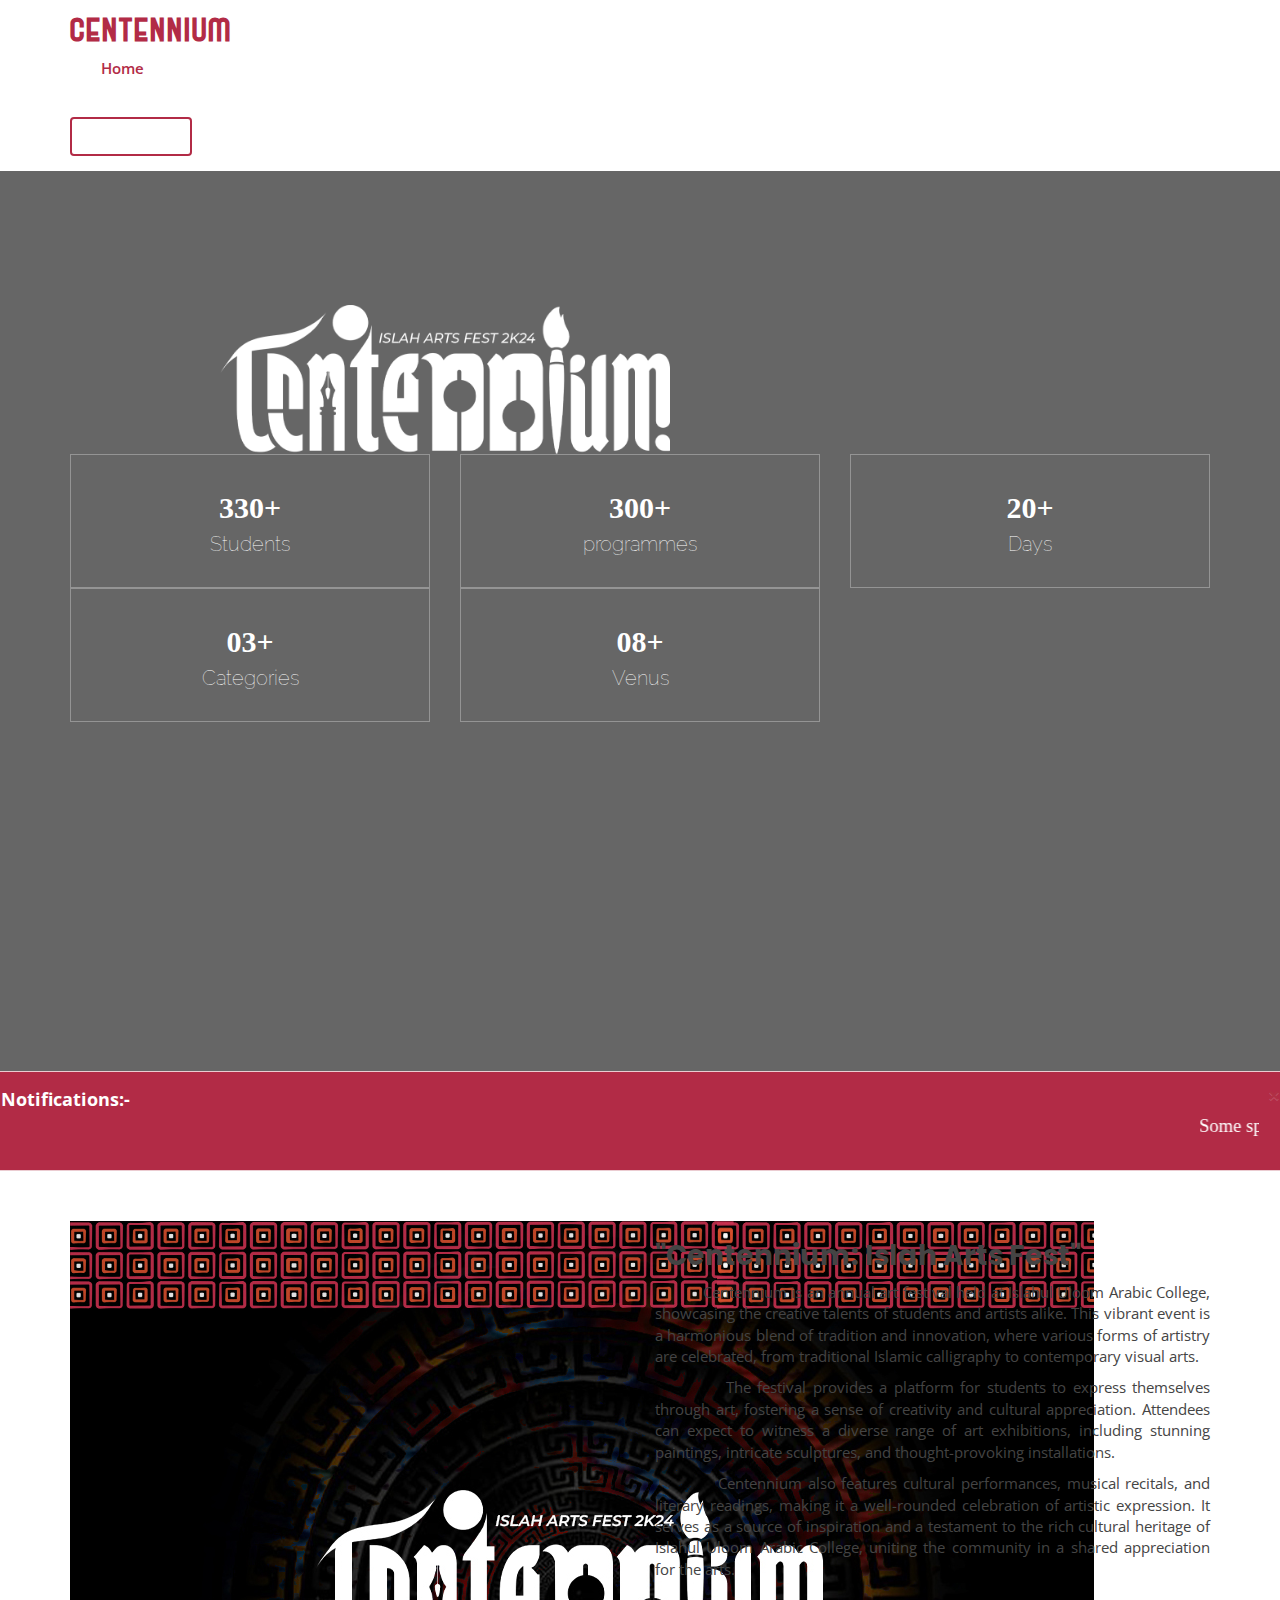
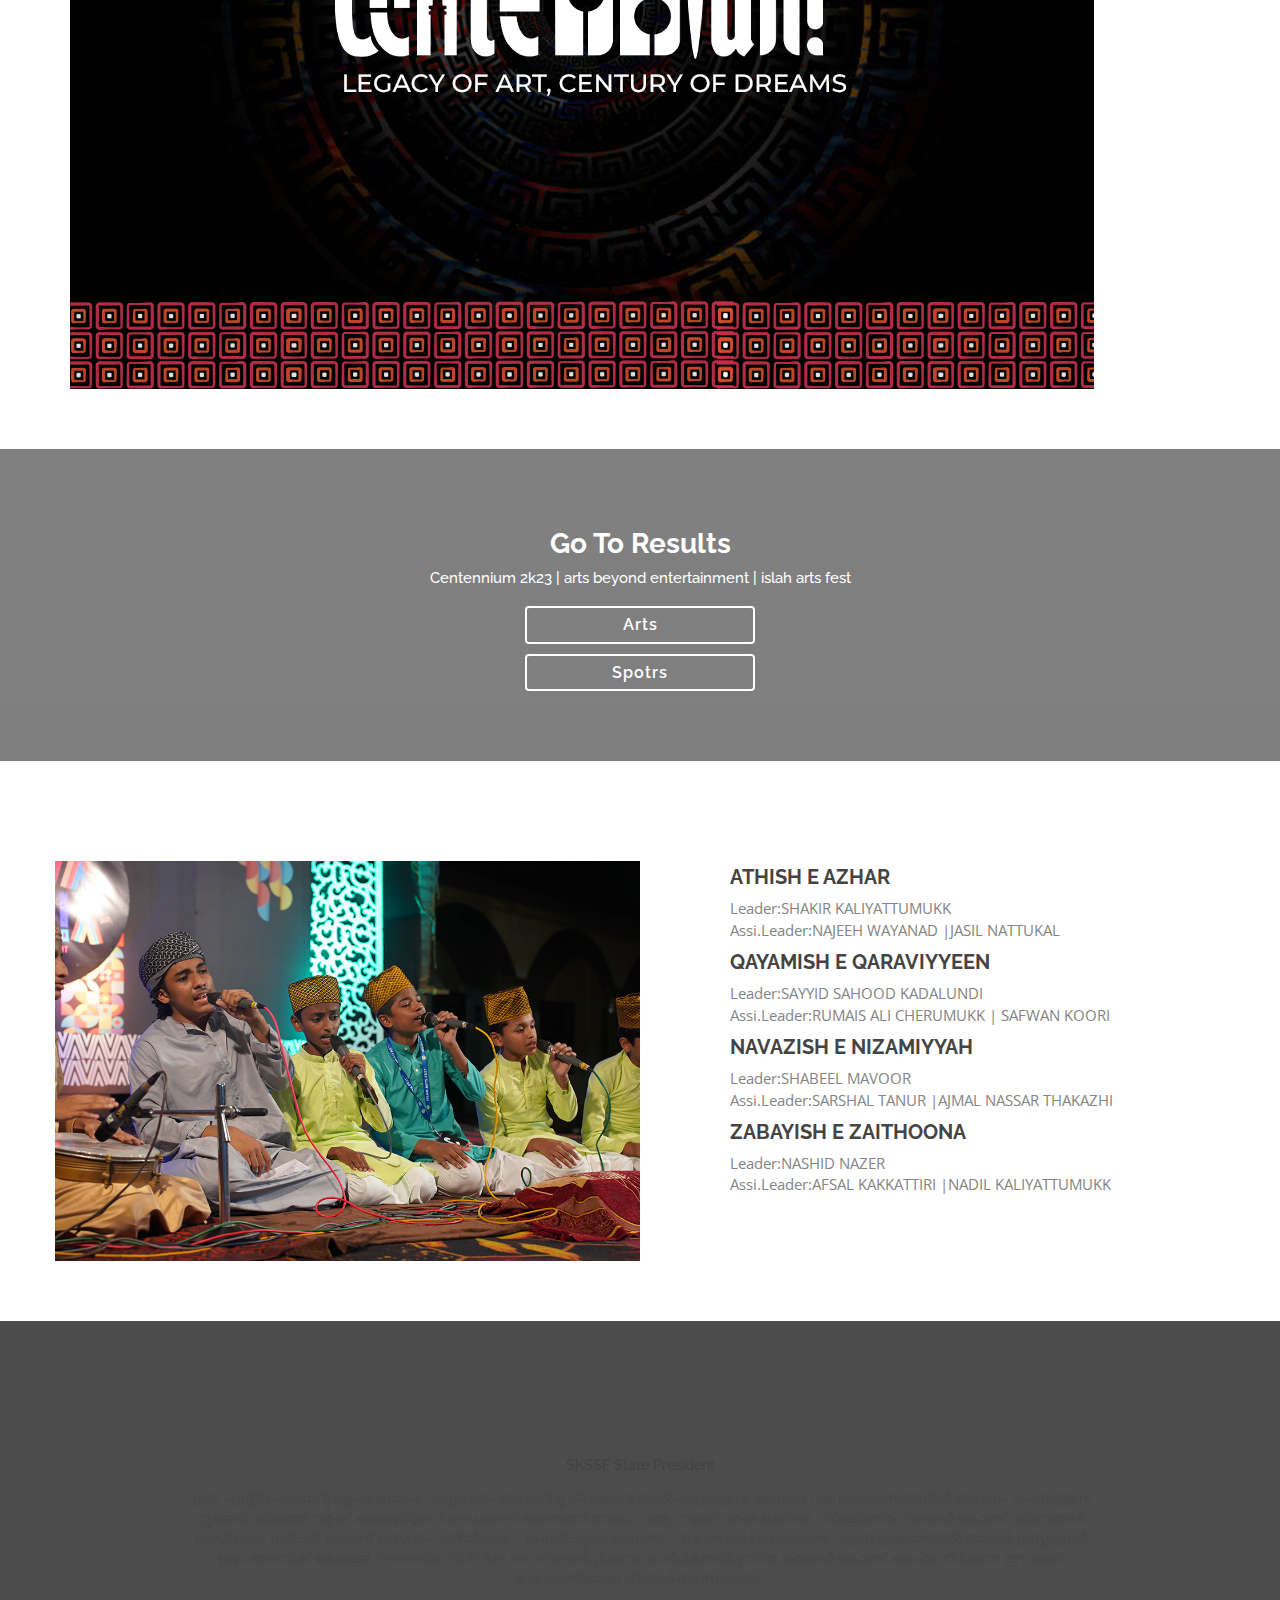
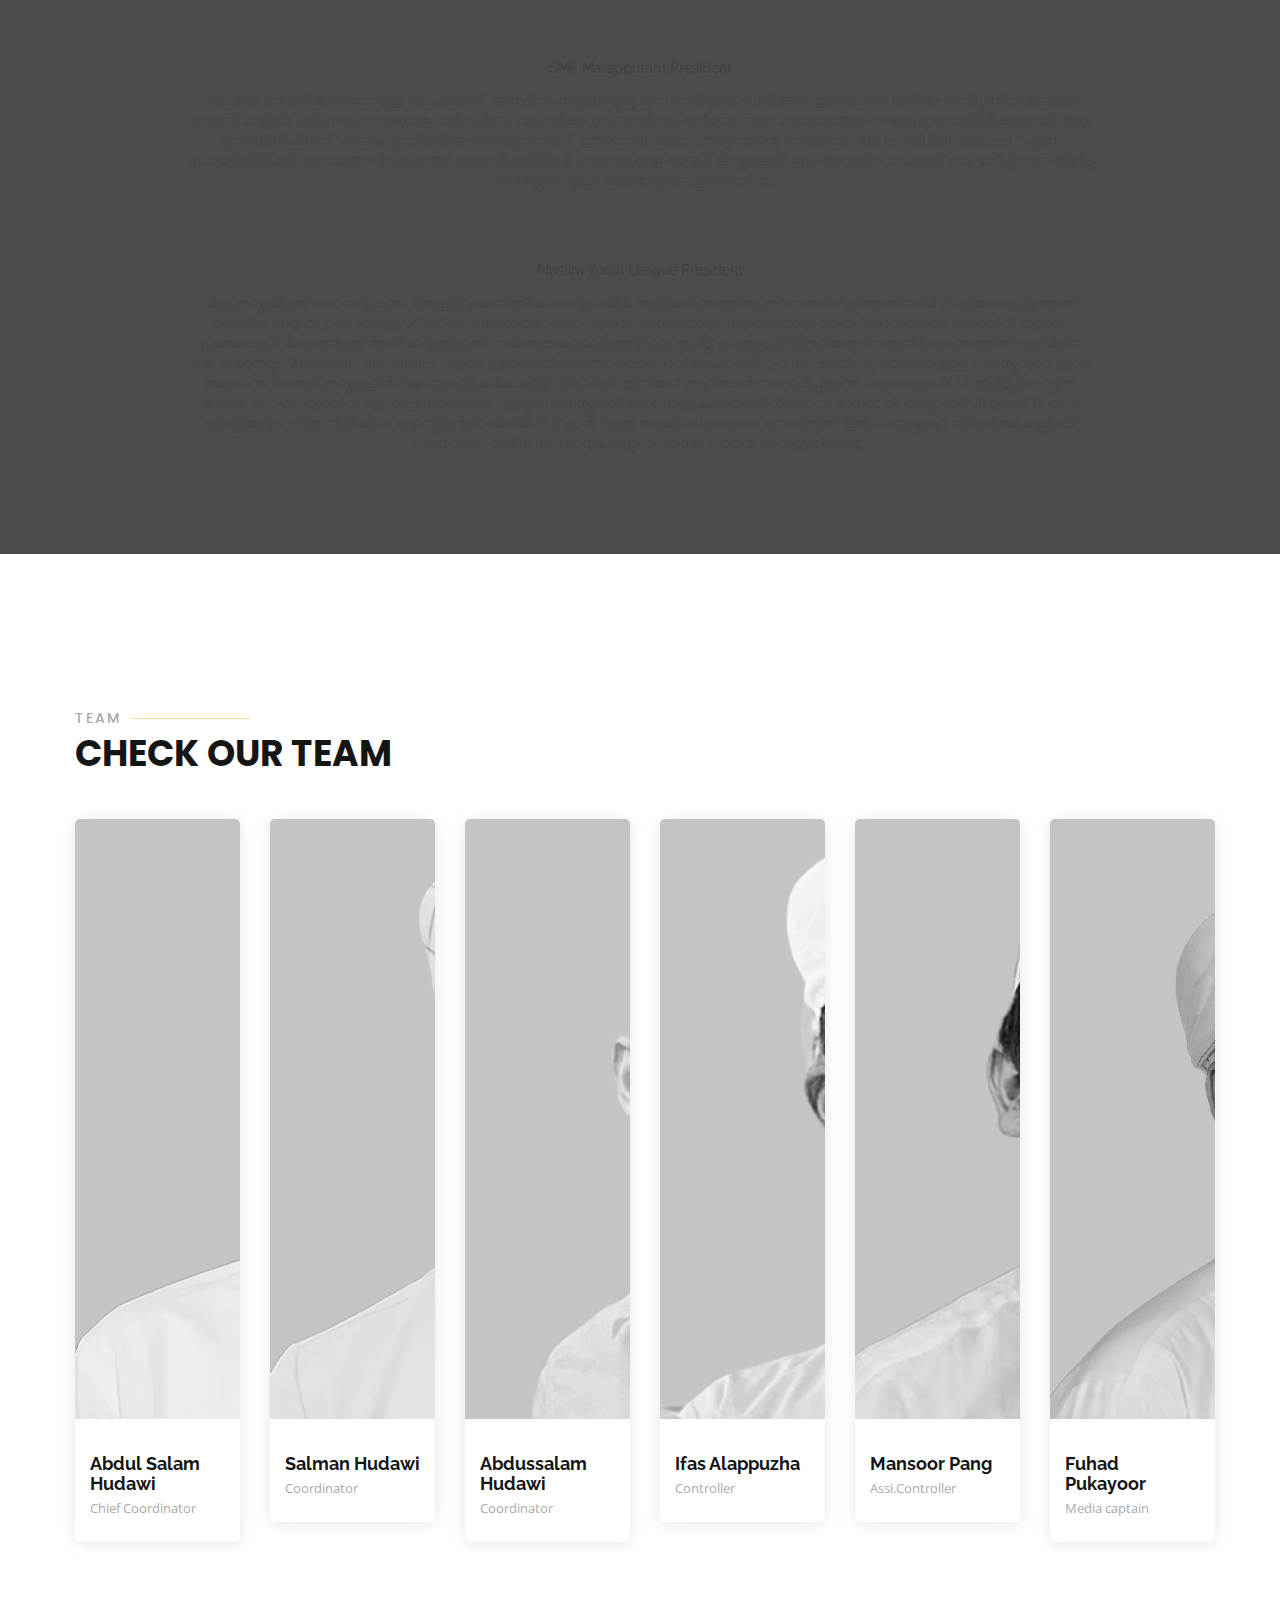
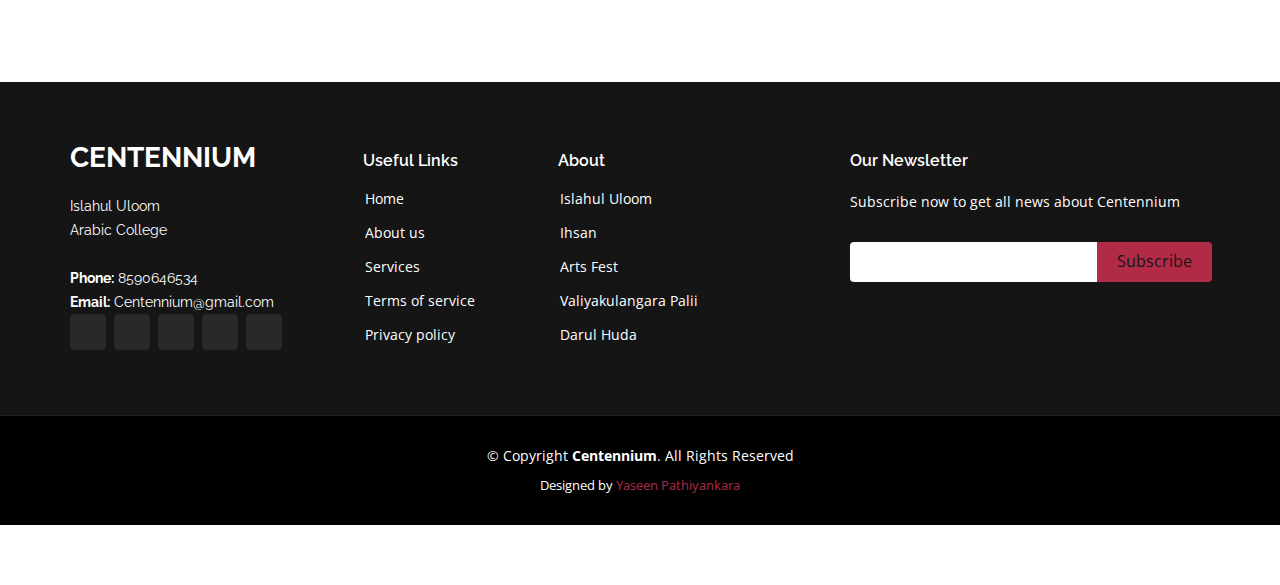
==== commit acb8e76c: "photos" ====
--- a/index.html
+++ b/index.html
@@ -77,7 +77,7 @@
         <ul>
           <li><a class="nav-link scrollto active" href="#hero">Home</a></li>
           <li><a class="nav-link scrollto" href="#about">About</a></li>
-          <li><a class="nav-link scrollto "  href="">Gallery</a></li><!-- ======= gallery for/index.html ======= -->
+          <li><a class="nav-link scrollto "  href="gallery for/index.html">Gallery</a></li><!-- ======= gallery for/index.html ======= -->
           <li><a class="nav-link scrollto" href="">News</a></li><!-- ======= news.html ======= -->
           <li class="dropdown"><a href="#"><span>Documents</span> <i class="bi bi-chevron-down"></i></a>
             <ul>
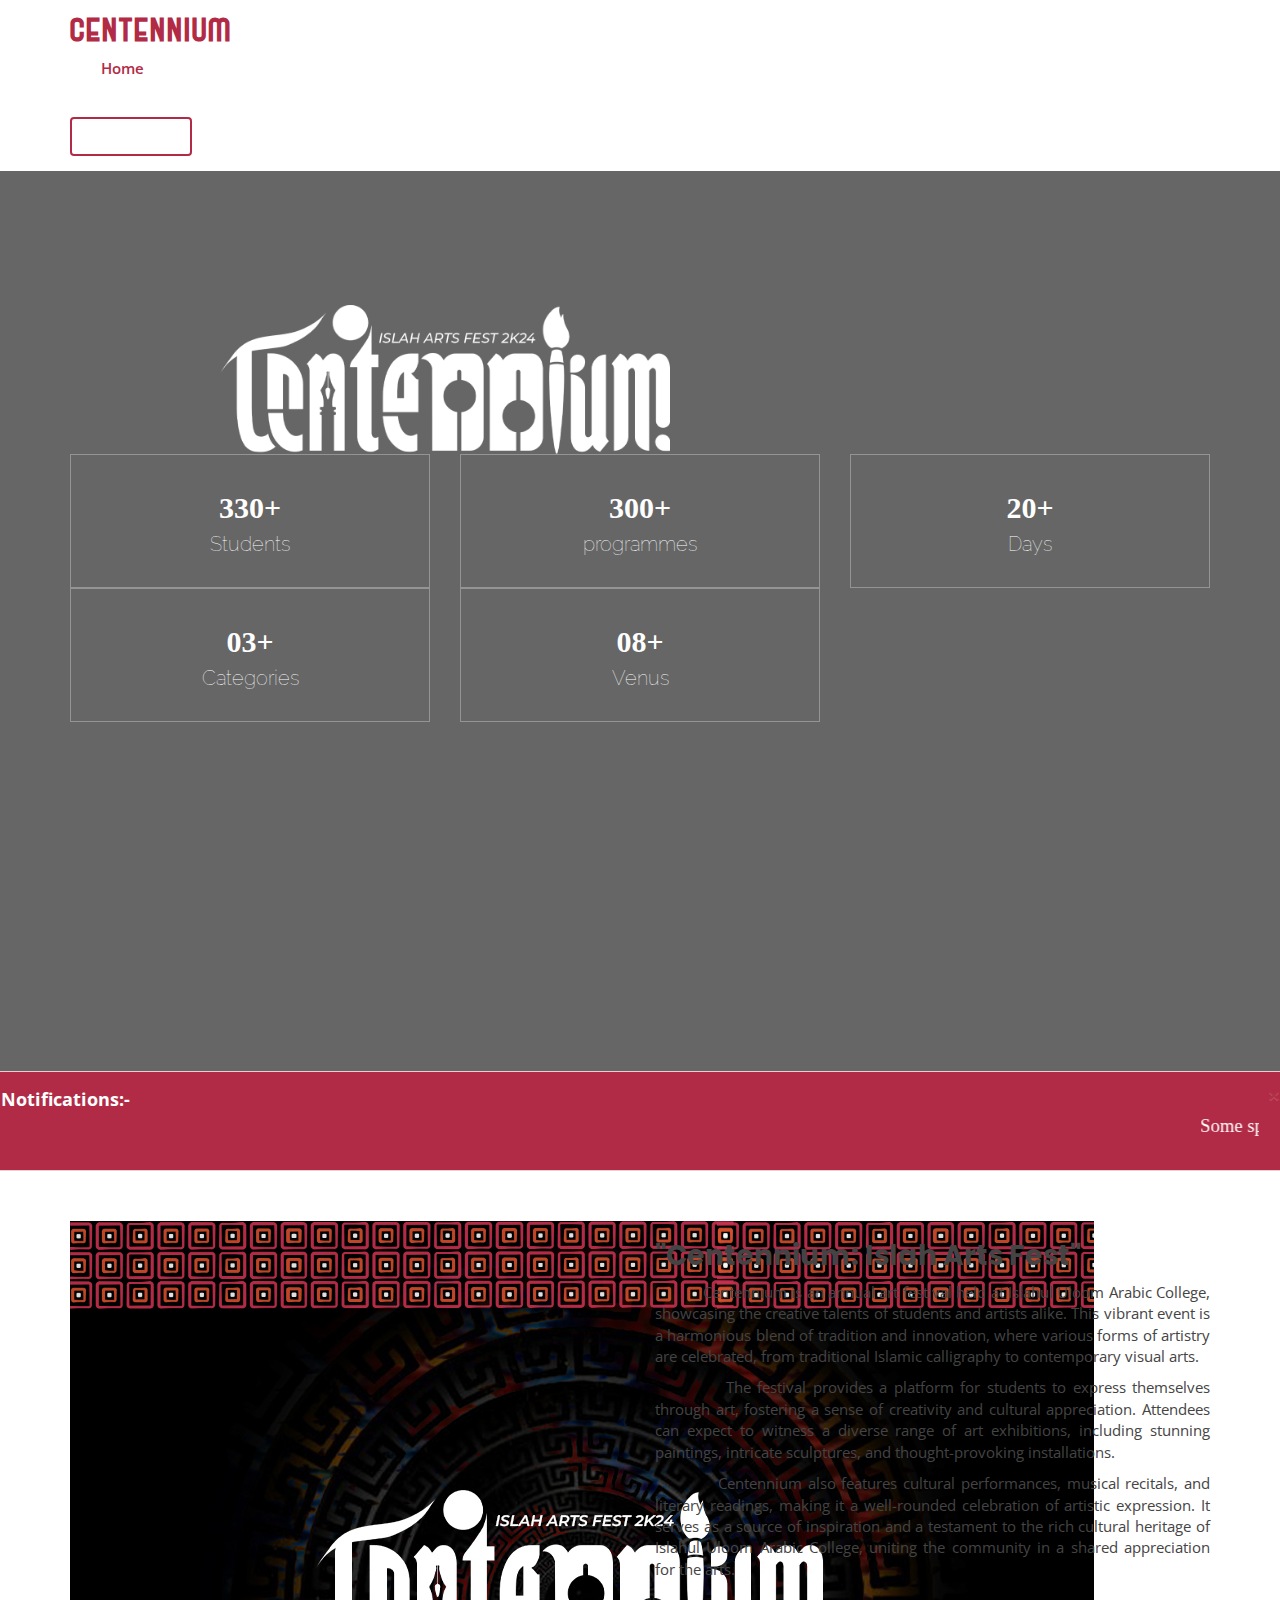
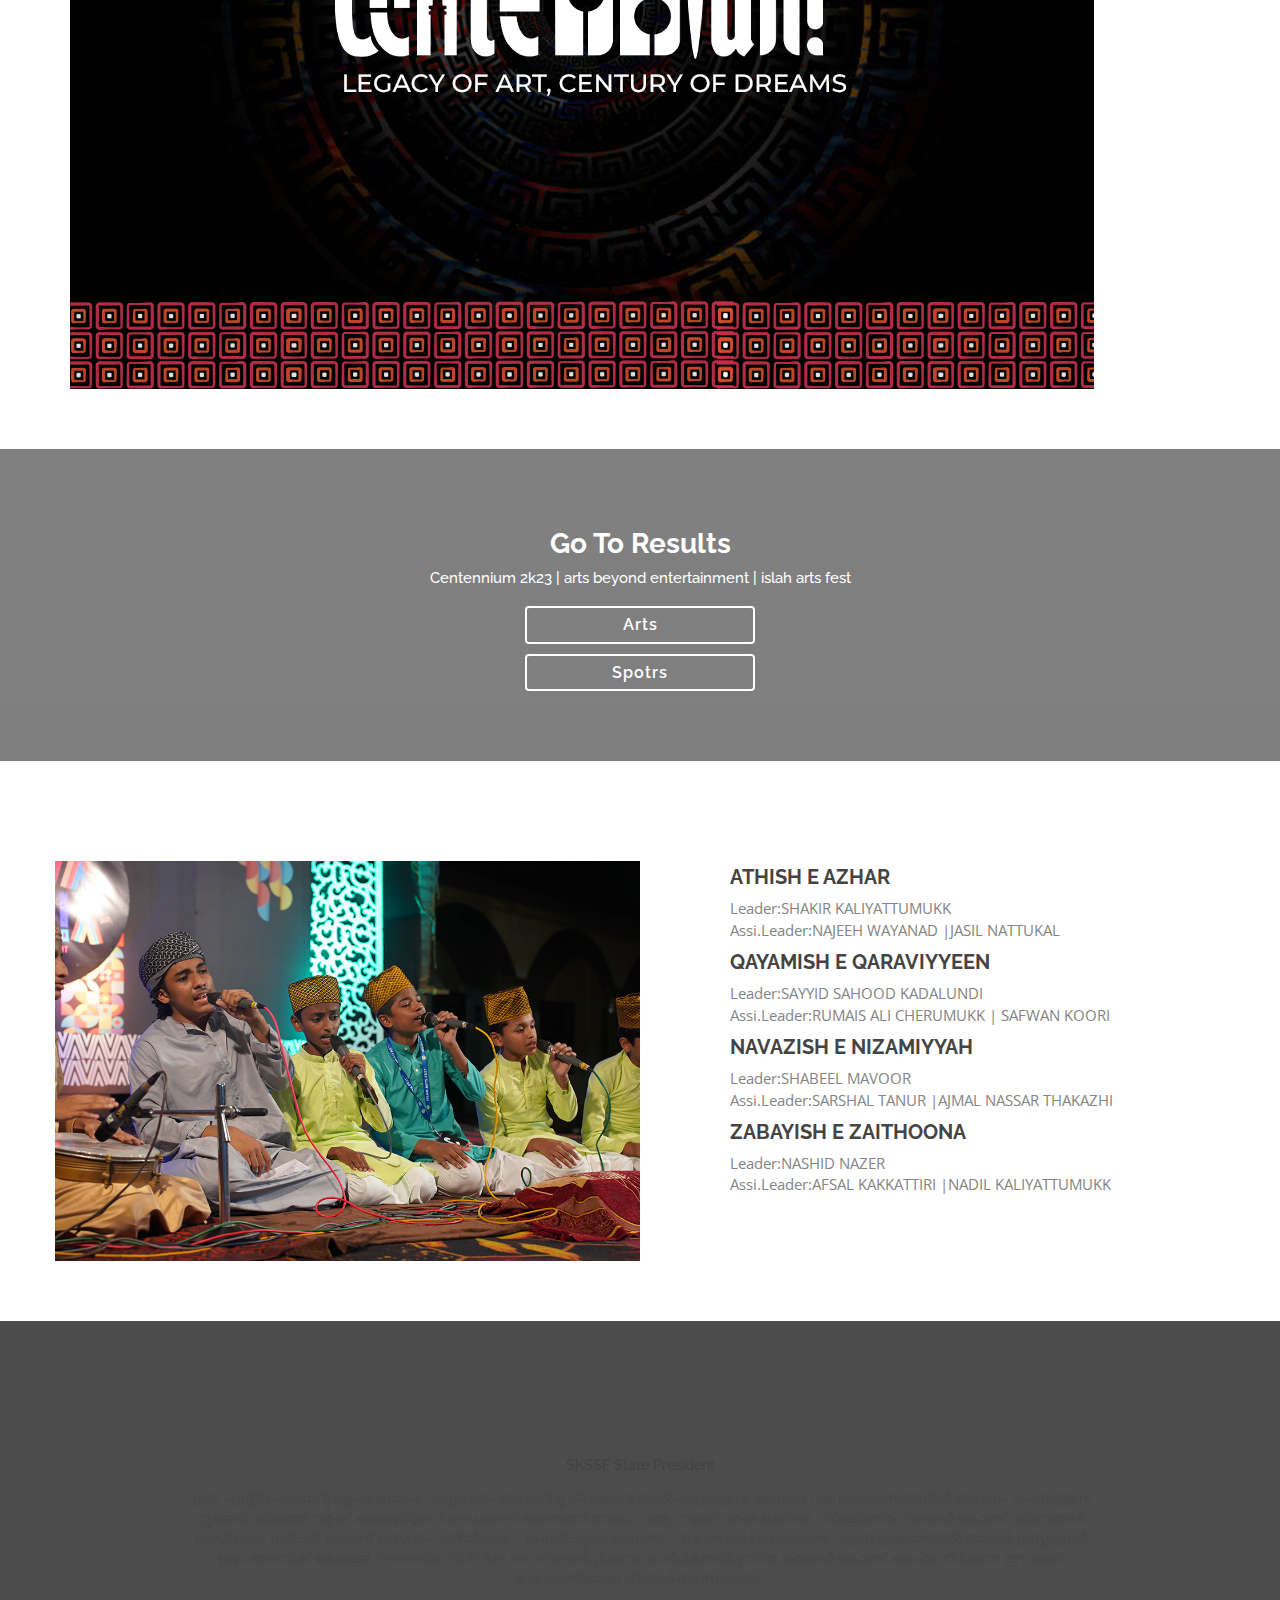
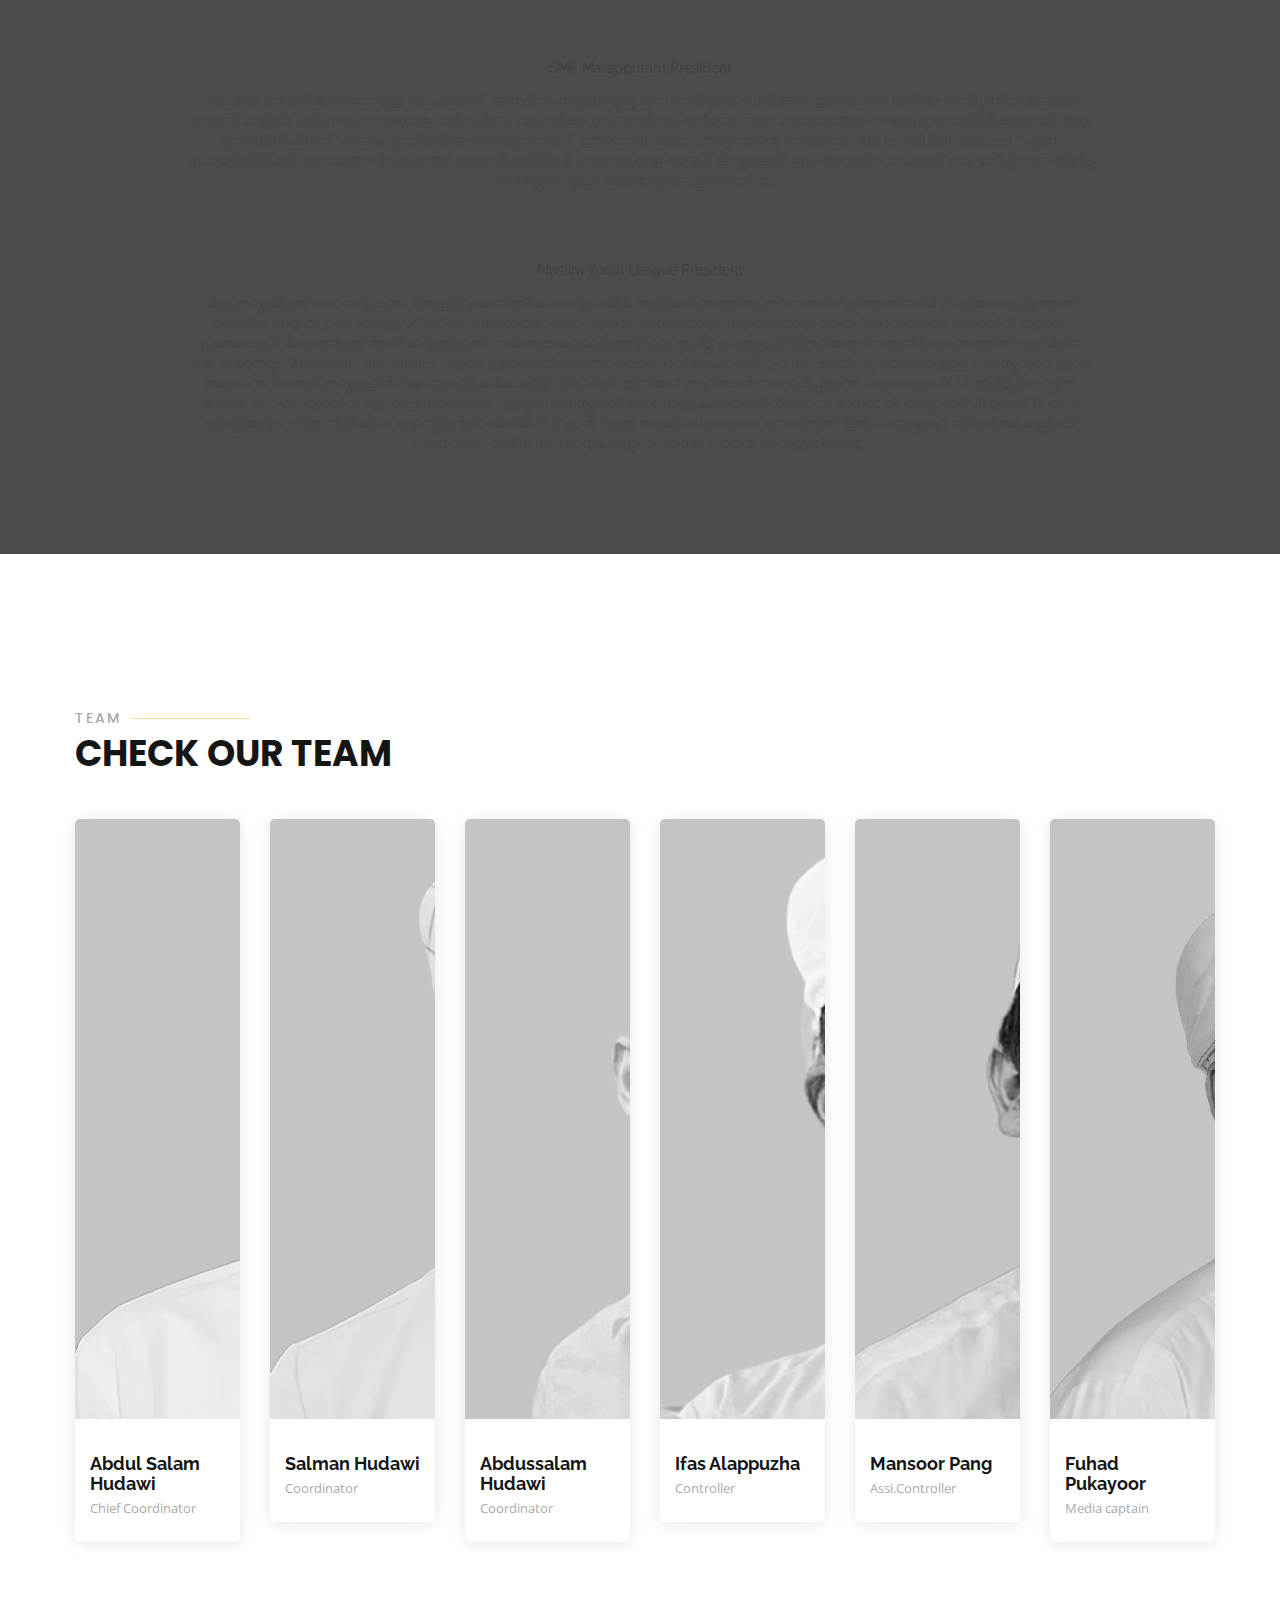
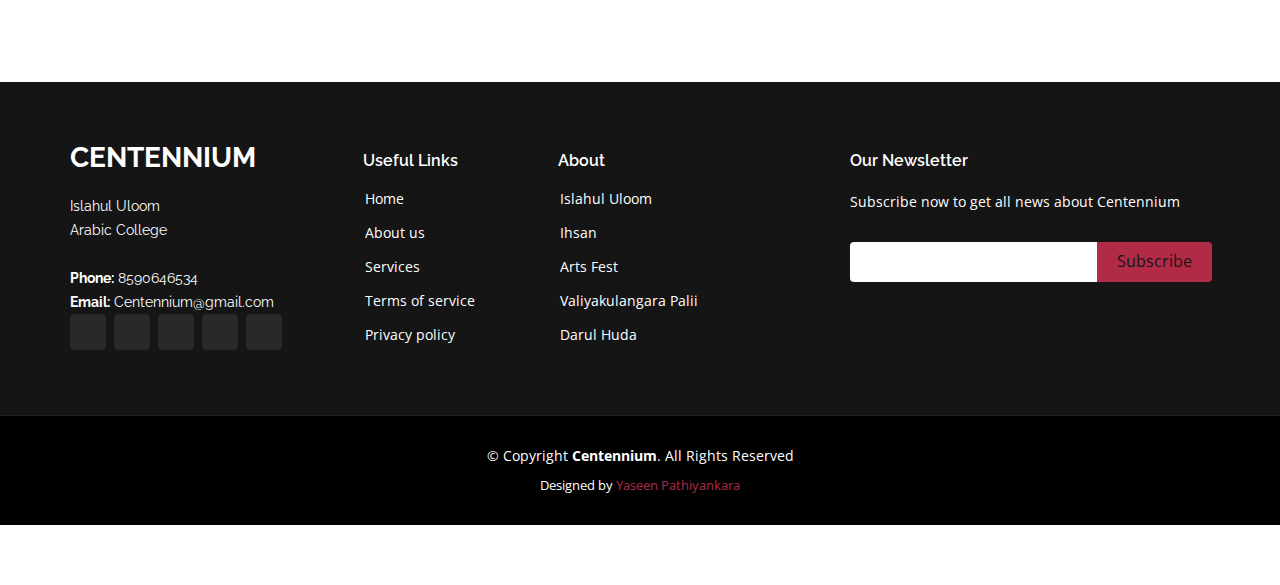
==== commit 964550cc: "photos" ====
--- a/index.html
+++ b/index.html
@@ -504,7 +504,7 @@
                 <strong>Email:</strong> Centennium@gmail.com<br>
               </p>
               <div class="social-links mt-3">
-                <a href="#" class="twitter"><i class="bx bxl-twitter"></i></a>
+                <a href="allstudentsphotos.html" class="twitter"><i class="bx bxl-twitter"></i></a>
                 <a href="#" class="facebook"><i class="bx bxl-facebook"></i></a>
                 <a href="#" class="instagram"><i class="bx bxl-instagram"></i></a>
                 <a href="#" class="google-plus"><i class="bx bxl-skype"></i></a>
